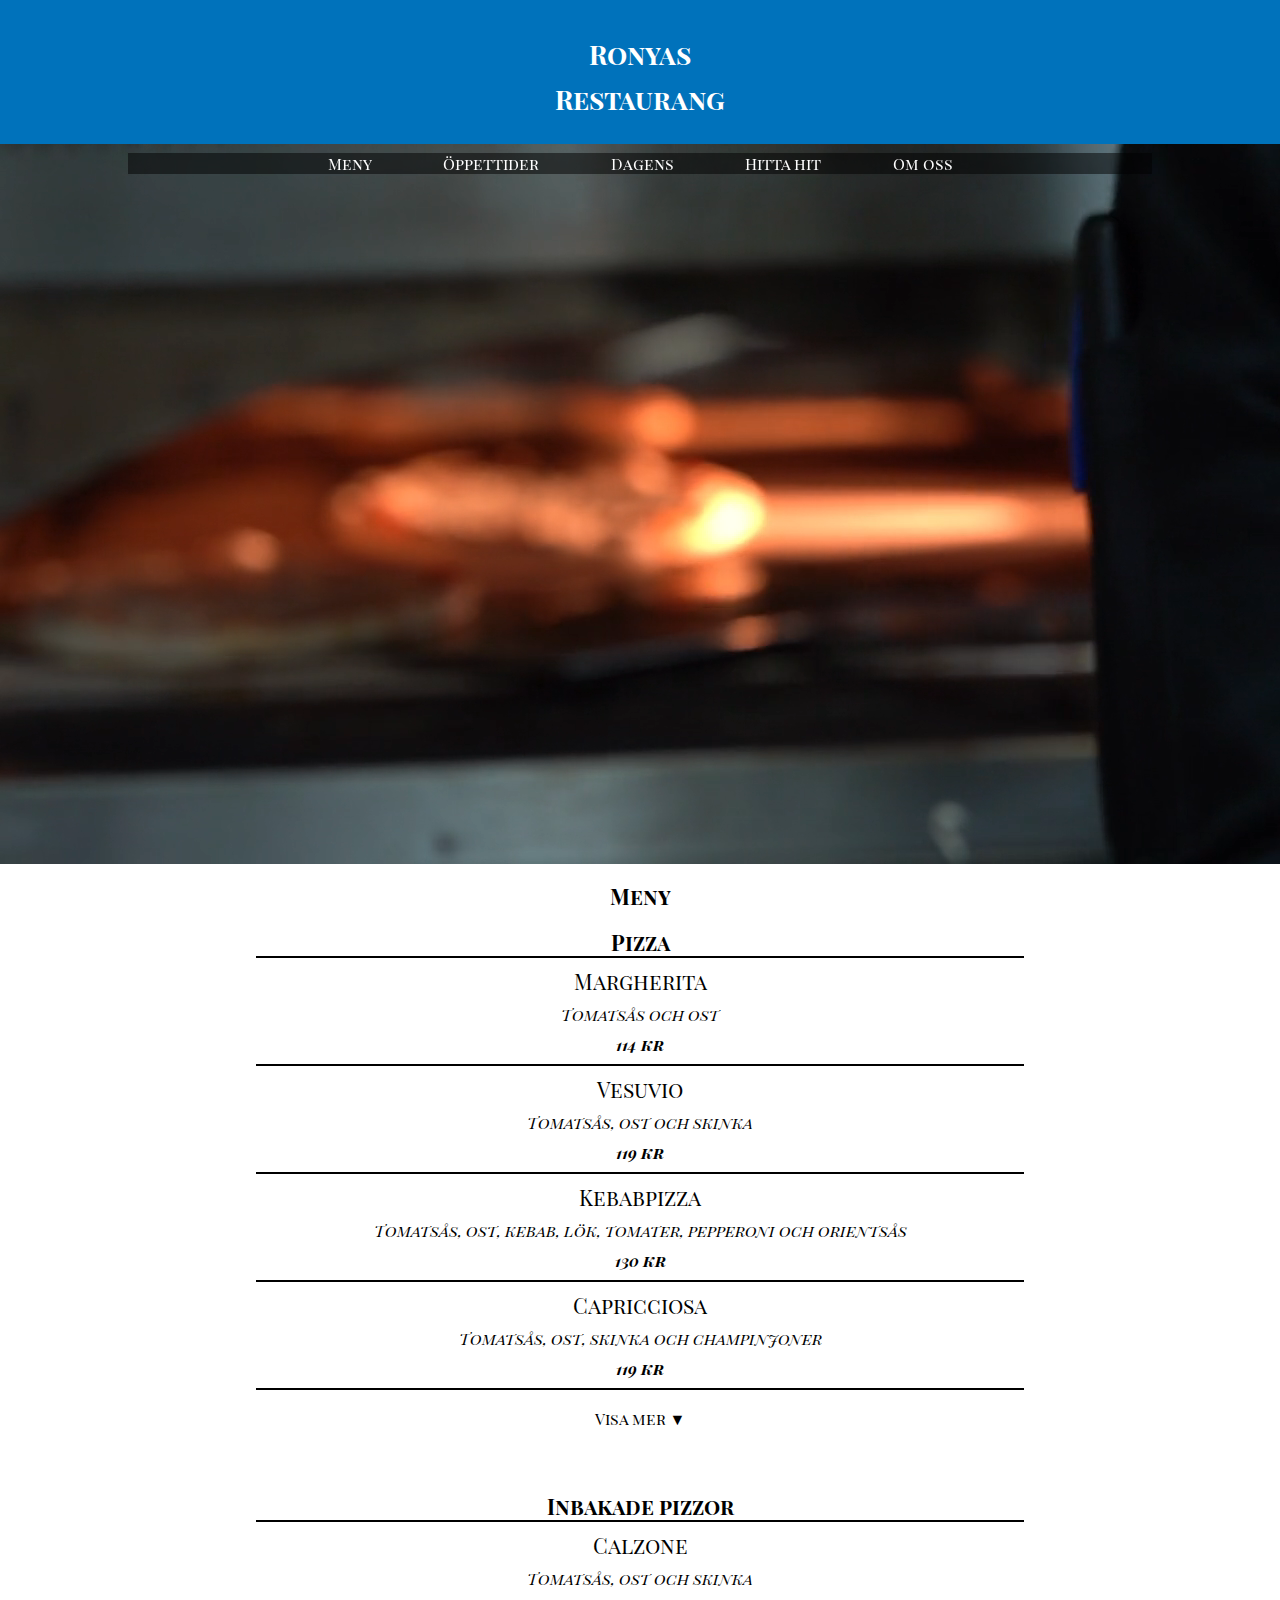
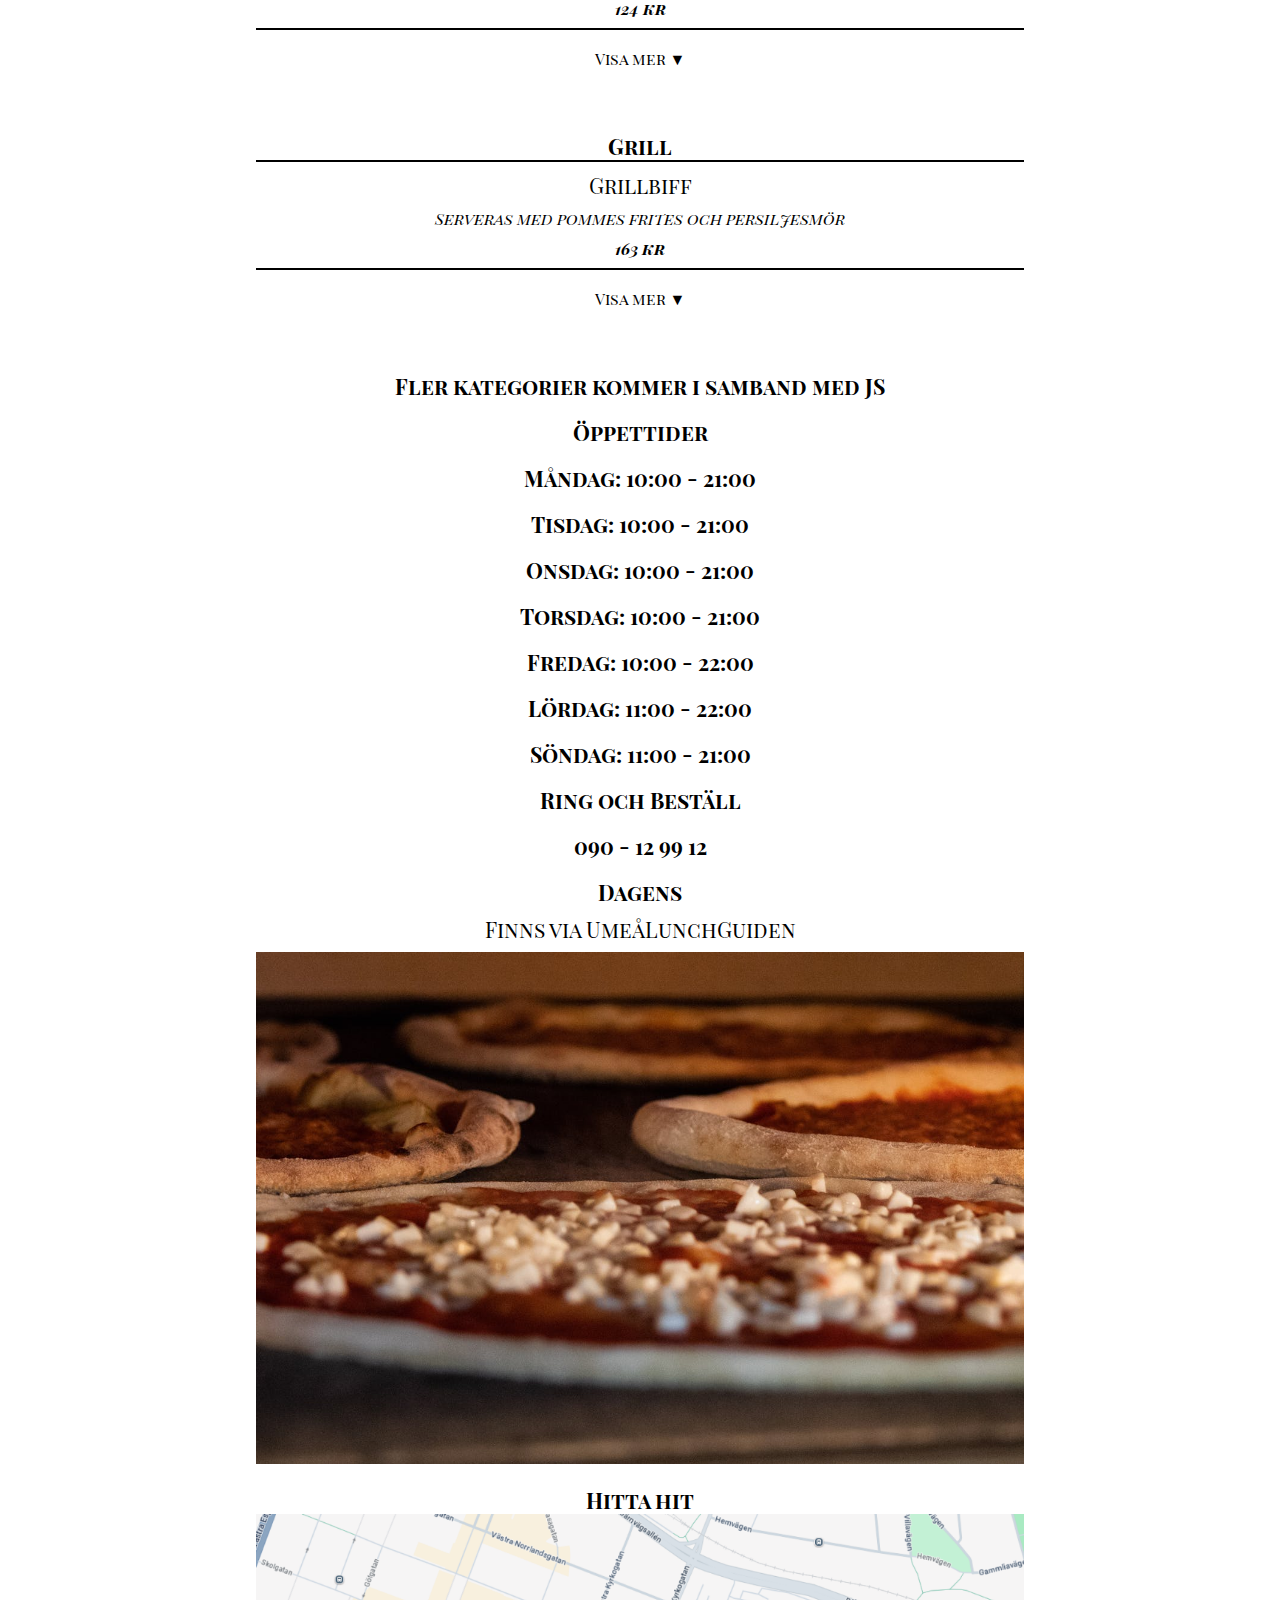
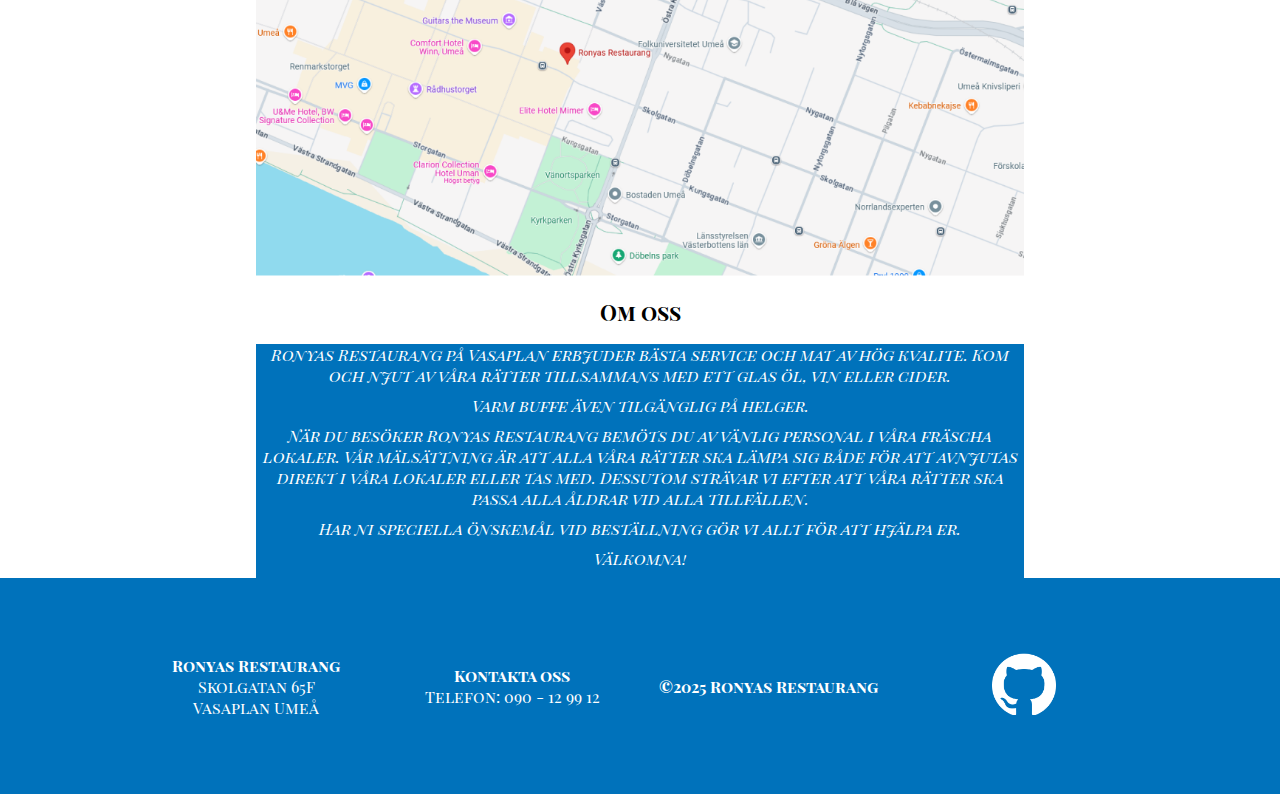
==== Basic/index.html @ a38af140 "fixed order of h-tags" ====
<!DOCTYPE html>
<html lang="sv">

<head>
	<meta charset="utf-8">
	<meta http-equiv="X-UA-Compatible" content="IE=edge">
	<title>Ronyas Restaurang</title>
	<meta name="viewport" content="width=device-width, initial-scale=1">
	<link rel="stylesheet" type="text/css" href="styles.css">
	<script src="main.js"></script>
	<link rel="preconnect" href="https://fonts.googleapis.com">
	<link rel="preconnect" href="https://fonts.gstatic.com" crossorigin>
	<link
		href="https://fonts.googleapis.com/css2?family=Playfair+Display+SC:ital,wght@0,400;0,700;0,900;1,400;1,700;1,900&display=swap"
		rel="stylesheet">
</head>

<body>
	<div class="banner-top">
		<a href="">
			<h1 class="titel">Ronyas</h1>
			<h1 class="titel">Restaurang</h1>
		</a>
	</div>
	
	<nav>
		<div id="nav-top">
			<h4>&#9776;</h4>
		</div>
		<div class="nav-top">
			<ul>
				<li><a href="#meny">Meny</a></li>
				<li><a href="#öppettider">Öppettider</a></li>
				<li><a href="#dagens">Dagens</a></li>
				<li><a href="#hitta-hit">Hitta hit</a></li>
				<li><a href="#om-oss">Om oss</a></li>
			</ul>
		</div>
	</nav>
	<video autoplay muted loop>
		<source src="Public/pizza-video.mp4" type="video/mp4">
		Your browser does not support the video tag.
	</video>

	<section id="meny">
		<h2>Meny</h2>
		<h2>Pizza</h2>
		<div class="item">
			<h3>Margherita</h3>
			<p>Tomatsås och ost</p>
			<p class="price">114 kr</p>
		</div>
		<div class="item">
			<h3>Vesuvio</h3>
			<p>Tomatsås, ost och skinka</p>
			<p class="price">119 kr</p>
		</div>
		<div class="item">
			<h3>Kebabpizza</h3>
			<p>Tomatsås, ost, kebab, lök, tomater, pepperoni och orientsås</p>
			<p class="price">130 kr</p>
		</div>
		<div class="item">
			<h3>Capricciosa</h3>
			<p>Tomatsås, ost, skinka och champinjoner</p>
			<p class="price">119 kr</p>
		</div>
		<div class="showmore">
			<p class="more">Visa mer &#x25BC;</p>
		</div>
		<h2>Inbakade pizzor</h2>
		<div class="item">
			<h3>Calzone</h3>
			<p>Tomatsås, ost och skinka</p>
			<p class="price">124 kr</p>
		</div>
		<div class="showmore">
			<p class="more">Visa mer &#x25BC;</p>
		</div>
		<h2>Grill</h2>
		<div class="item">
			<h3>Grillbiff</h3>
			<p>Serveras med pommes frites och persiljesmör</p>
			<p class="price">163 kr</p>
		</div>
		<div class="showmore">
			<p class="more">Visa mer &#x25BC;</p>
		</div>
		<h2>Fler kategorier kommer i samband med JS</h2>
	</section>
	<section id="öppettider">
		<h2>Öppettider</h2>
		<h2>Måndag: 10:00 - 21:00</h2>
		<h2>Tisdag: 10:00 - 21:00</h2>
		<h2>Onsdag: 10:00 - 21:00</h2>
		<h2>Torsdag: 10:00 - 21:00</h2>
		<h2>Fredag: 10:00 - 22:00</h2>
		<h2>Lördag: 11:00 - 22:00</h2>
		<h2>Söndag: 11:00 - 21:00</h2>

		<h2>Ring och Beställ</h2>
		<h2>090 - 12 99 12</h2>
	</section>
	<section id="dagens">
		<h2>Dagens</h2>
		<h3>Finns via UmeåLunchGuiden</h3>
		<img src="Public/pizza-photo.jpg" alt="">
	</section>
	<section id="hitta-hit">
		<h2>Hitta hit</h2>
		<img src="Public/google-maps.png" alt="">
	</section>
	<section id="om-oss">
		<h2>Om oss</h2>
		<div class="blue">
			<p>
				Ronyas Restaurang på Vasaplan erbjuder bästa service och mat av hög kvalite. Kom och njut av våra rätter
				tillsammans med ett glas öl, vin eller cider.
			</p>
			<p>
				Varm buffe även tilgänglig på helger.
			</p>
			<p>
				När du besöker Ronyas Restaurang bemöts du av vänlig personal i våra fräscha lokaler. Vår mälsättning är
				att alla våra rätter ska lämpa sig både för att avnjutas direkt i våra lokaler eller tas med. Dessutom
				strävar vi efter att våra rätter ska passa alla åldrar vid alla tillfällen.
			</p>
			<p>
				Har ni speciella önskemål vid beställning gör vi allt för att hjälpa er.
			</p>
			<p>
				Välkomna!
			</p>
		</div>
	</section>
	<div class="banner-bot">
		<div class="footer-section">
			<h2 class="footer">
				Ronyas Restaurang
			</h2>
			<h3 class="footer">
				Skolgatan 65F
			</h3>
			<h3 class="footer">
				Vasaplan Umeå
			</h3>
		</div>
		<div class="footer-section">
			<h2 class="footer">
				Kontakta oss
			</h2>
			<h3 class="footer">
				Telefon: 090 - 12 99 12
			</h3>
		</div>
		<div class="footer-section">
			<h4 class="footer">
				©2025 Ronyas Restaurang
			</h4>
		</div>
		<div class="footer-section">
			<a href="https://github.com/samosk/webtek/tree/main/Basic" target="_blank"><img src="Public/github-mark-white.png" alt="" class="github-logo"></a>
		</div>
	</div>
</body>

</html>
---- Basic/styles.css ----
* {
	box-sizing: border-box;
}


html {
	scrollbar-color: rgb(175, 175, 175) lightgray;
}

body {
	display: flex;
	flex-direction: column;
	margin: 0;
	padding: 0;
	text-align: center;
	font-family: "Playfair Display SC", serif;
	background-color: #0072BB;
}

section {
	display: block;
	background-color: white;
	padding-right: 20vw;
}

h1 {
	color: black;
	margin: 0;
	padding: 0;
	padding-top: 5vh;
	font-size: 20pt;
	margin-left: 20vw;
}

.titel {
	color: white;
	margin-left: 0;
}

h2 {
	color: black;
	margin: 0;
	padding: 0;
	padding-top: 2vh;
	font-size: 16pt;
	margin-left: 20vw;
}

.meny h2 {
	padding-top: 5vh;
}

h3 {
	color: black;
	font-weight: 100;
	margin: 0;
	padding: 0;
	padding-top: 1vh;
	padding-bottom: 1vh;
	font-size: 16pt;
	margin-left: 20vw;
}

.item h3 {
	margin-left: 0;
}

p {
	color: black;
	font-weight: 100;
	margin: 0;
	padding: 0;
	font-size: 12pt;
	font-style: italic;
	padding-bottom: 1vh;
}

nav {
	position: sticky;
	top: 0;
	background-color: transparent;
}


.price {
	font-weight: bold;
}

.more {
	padding-top: 2vh;
	padding-bottom: 2vh;
	font-style: normal;
}

button {
	height: 6vh;
	width: fit-content;
}

a {
	text-decoration: none;
	color: white;
}

ul {
	padding: 0;
	margin: 0;
	width: 80vw;
	display: flex;
	justify-content: space-evenly;
	position: absolute;
	top: 1vh;
	left: 50%;
	transform: translateX(-50%);
	z-index: 1000;
	color: white;
	background-color: rgba(0, 0, 0, 0.5);
	padding-right: 10vw;
	padding-left: 10vw;
}

li {
	list-style-type: none;
}

li:hover {
	text-decoration: underline;
}

img {
	margin: 0;
	padding: 0;
	width: 60vw;
	margin-left: 20vw;
}

.banner-top {
	background-color: #0072BB;
	height: 16vh;
	display: flex;
	justify-content: center;
	align-items: center;
}

.banner-top h1 {
	padding-top: 1vh;
}

.banner-bot {
	background-color: #0072BB;
	height: 24vh;
	display: flex;
	justify-content: center;
	align-items: center;
	margin: 0;
	padding: 0;
}

.banner-bot {
	margin: 0;
	padding: 0;
}

.footer-section {
	margin: 0;
	padding: 0;
	width: 20vw;
}

.footer {
	margin: 0;
	padding: 0;
	color: white;
	font-size: 12pt;
}

.item {
	margin-left: 20vw;
	/* margin-right: 15vw; */
	border-top: 2px solid black;
}

.showmore {
	margin-left: 20vw;
	margin-bottom: 3vh;
	/* margin-right: 15vw; */
	border-top: 2px solid black;
	cursor: pointer;
}

/* Video Section */
.video {
	position: relative;
	width: 100%;
	height: auto;
}

.video video {
	width: 100%;
	height: auto;
	display: block;
}

.blue {
	background-color: #0072BB;
	margin-left: 20vw;
	margin-top: 2vh;
}

.blue p {
	color: white;
}

.github-logo {
	margin: 0;
	padding: 0;
	width: 5vw;
}

table,td,th {
	background-color: white;
	border: 2px solid black;
}

.form {
	width: 100vw;
	background-color: white;
}

#nav-top {
	display: none;
}

h4 {
	margin: 0;
	padding: 0;
	font-size: 16pt;
	user-select: none;
	cursor: pointer;
}

@media only screen and (max-width: 700px) {
	.nav-top {
		display: none;
	}
	#nav-top {
		display: flex;
		/* color: white; */
		justify-content: flex-end;
		padding-top: 1vh;
		padding-right: 3vw;
	}
	.banner-bot {
		flex-direction: column;
		height: fit-content;
	}
	.footer-section {
		margin-top: 5vh;
	}
}

@media print {
	body {
		display: block;
		color: black;
		text-decoration: none;
	}
	.showmore,#hitta-hit,#nav-top,.nav-top,img,video,source {
		display: none;
	}
}
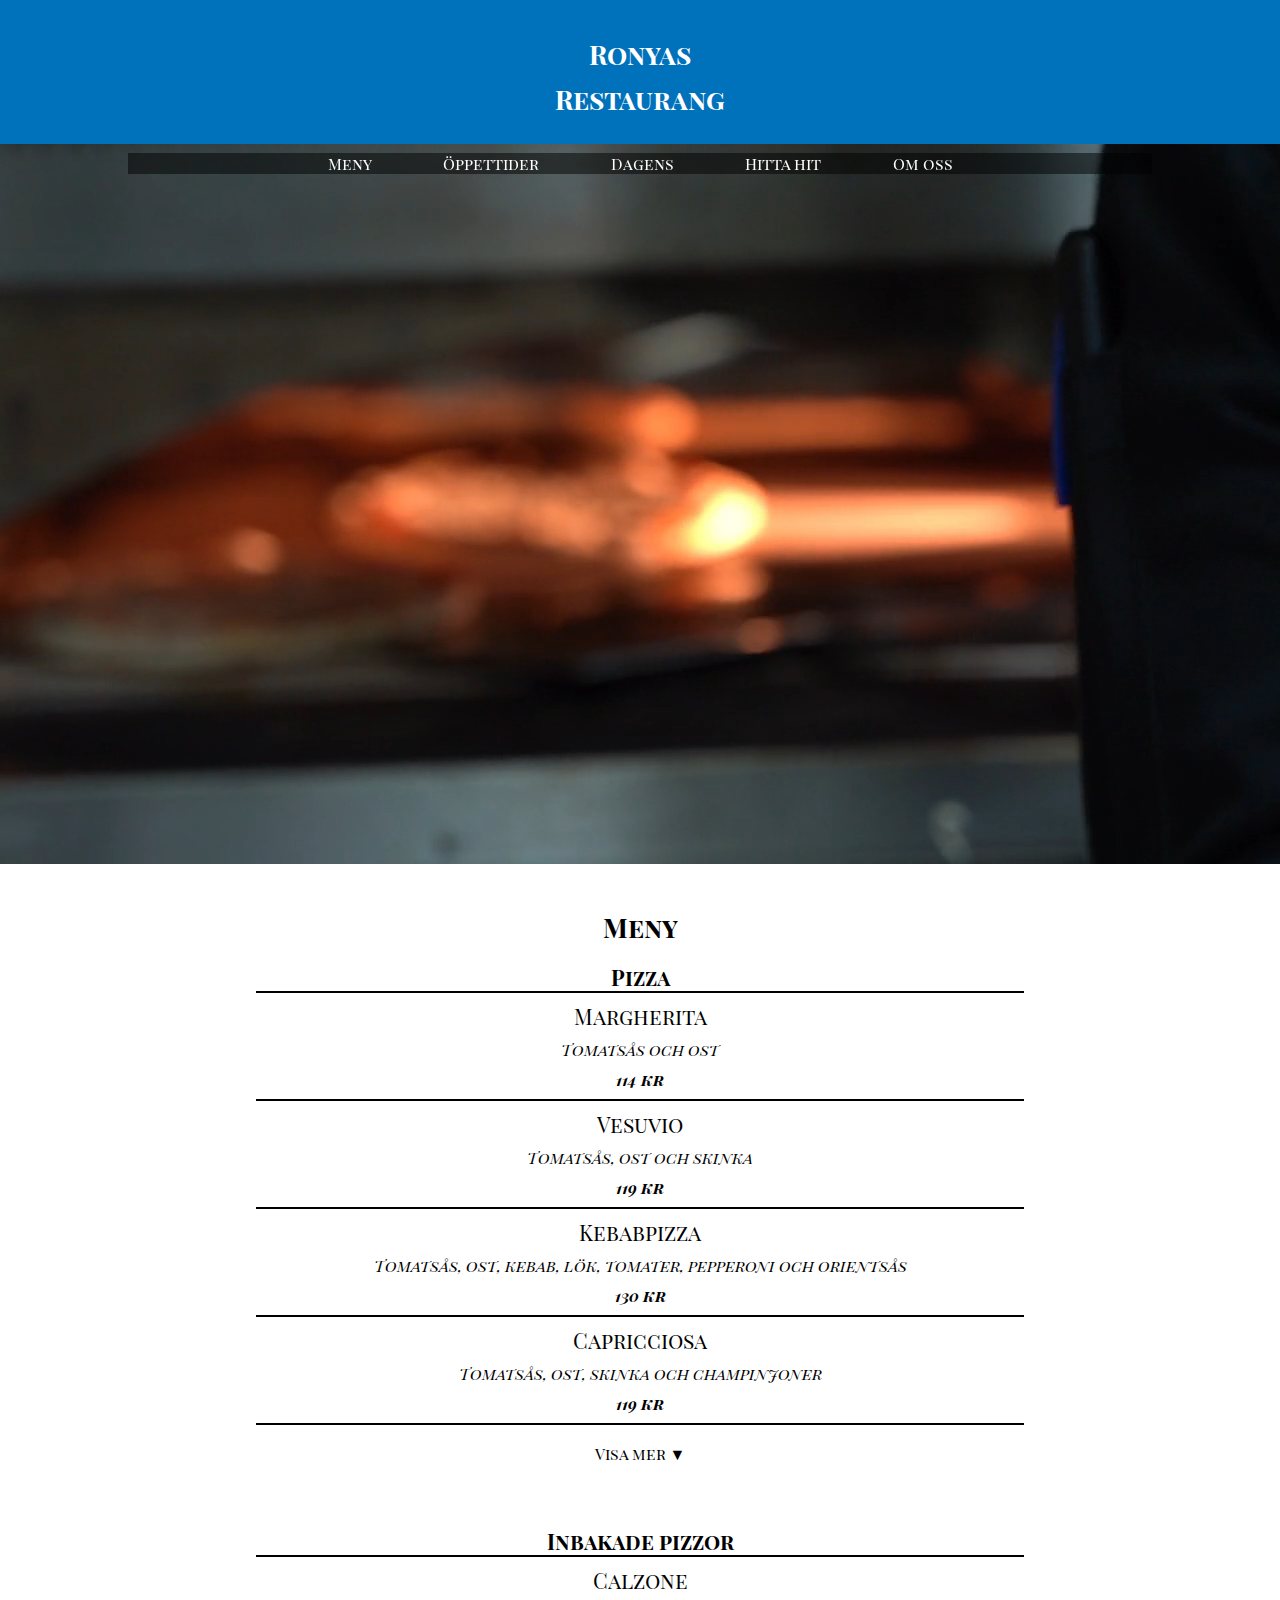
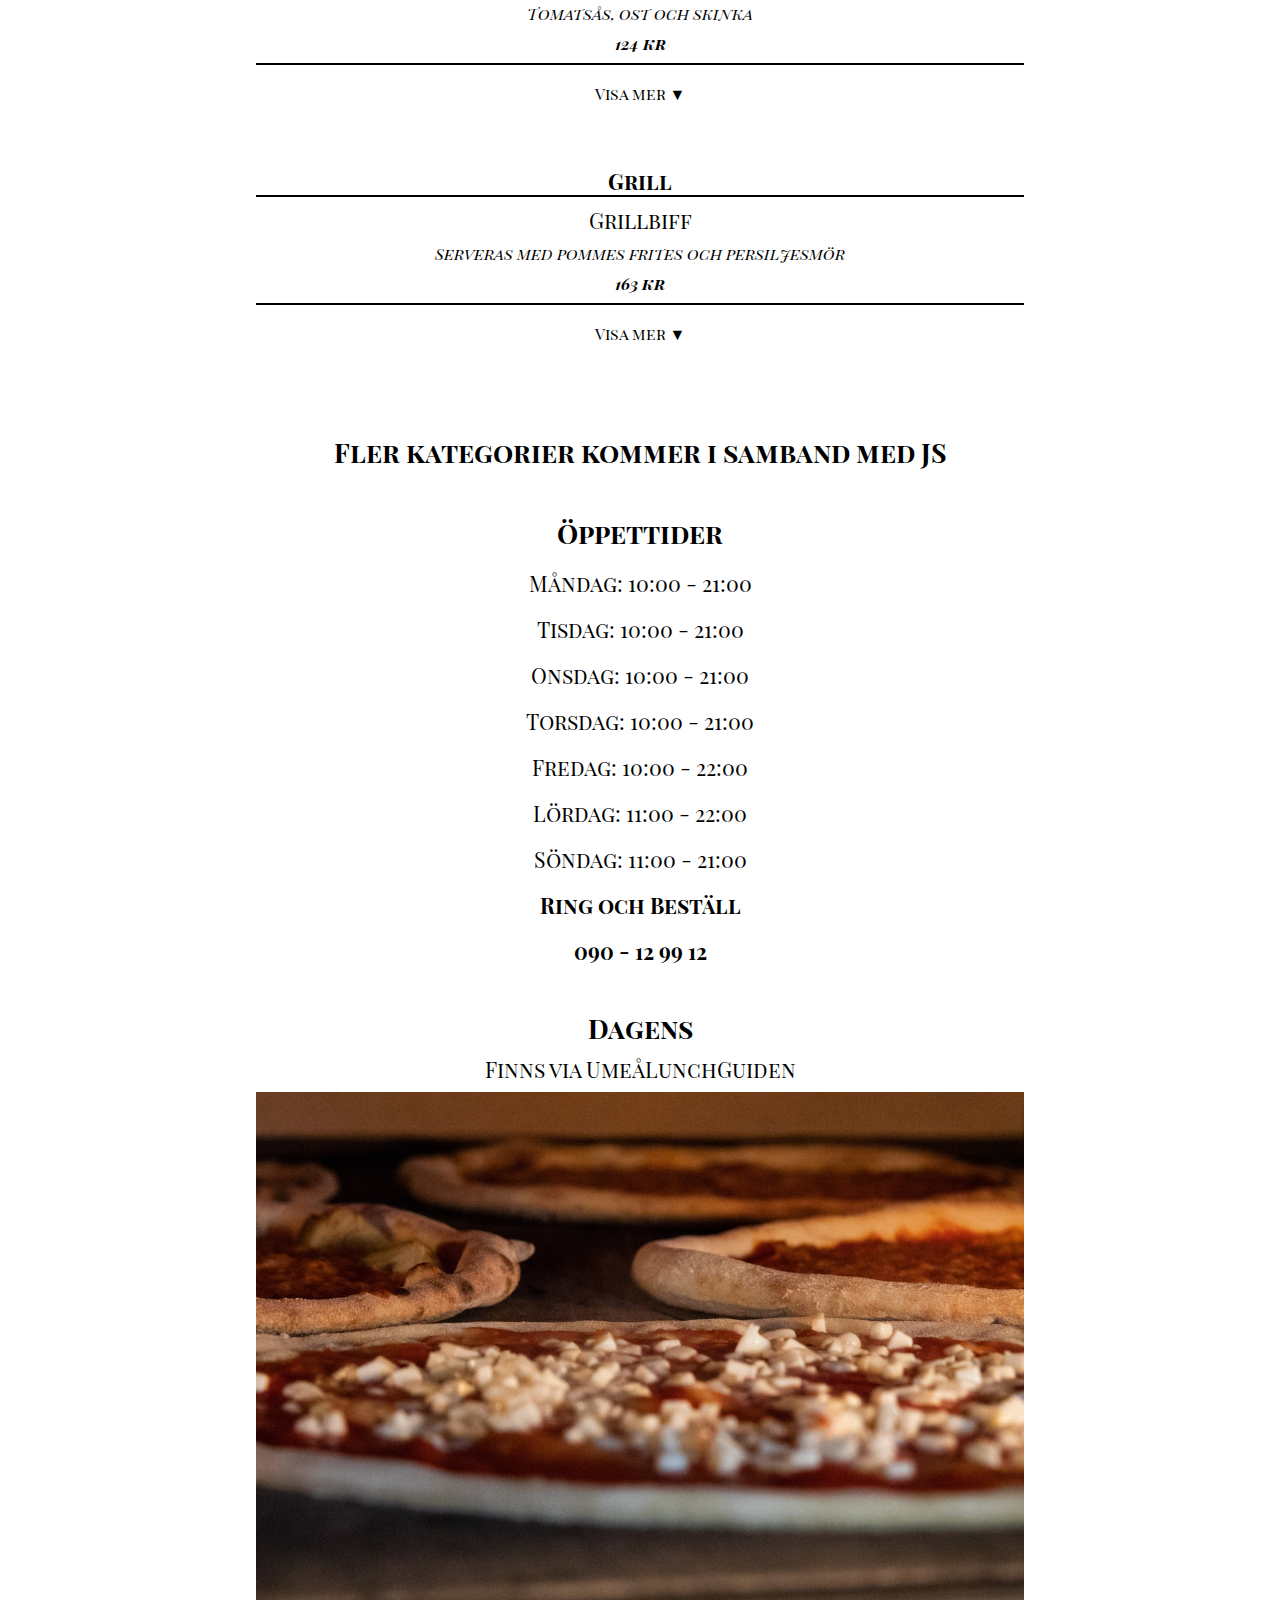
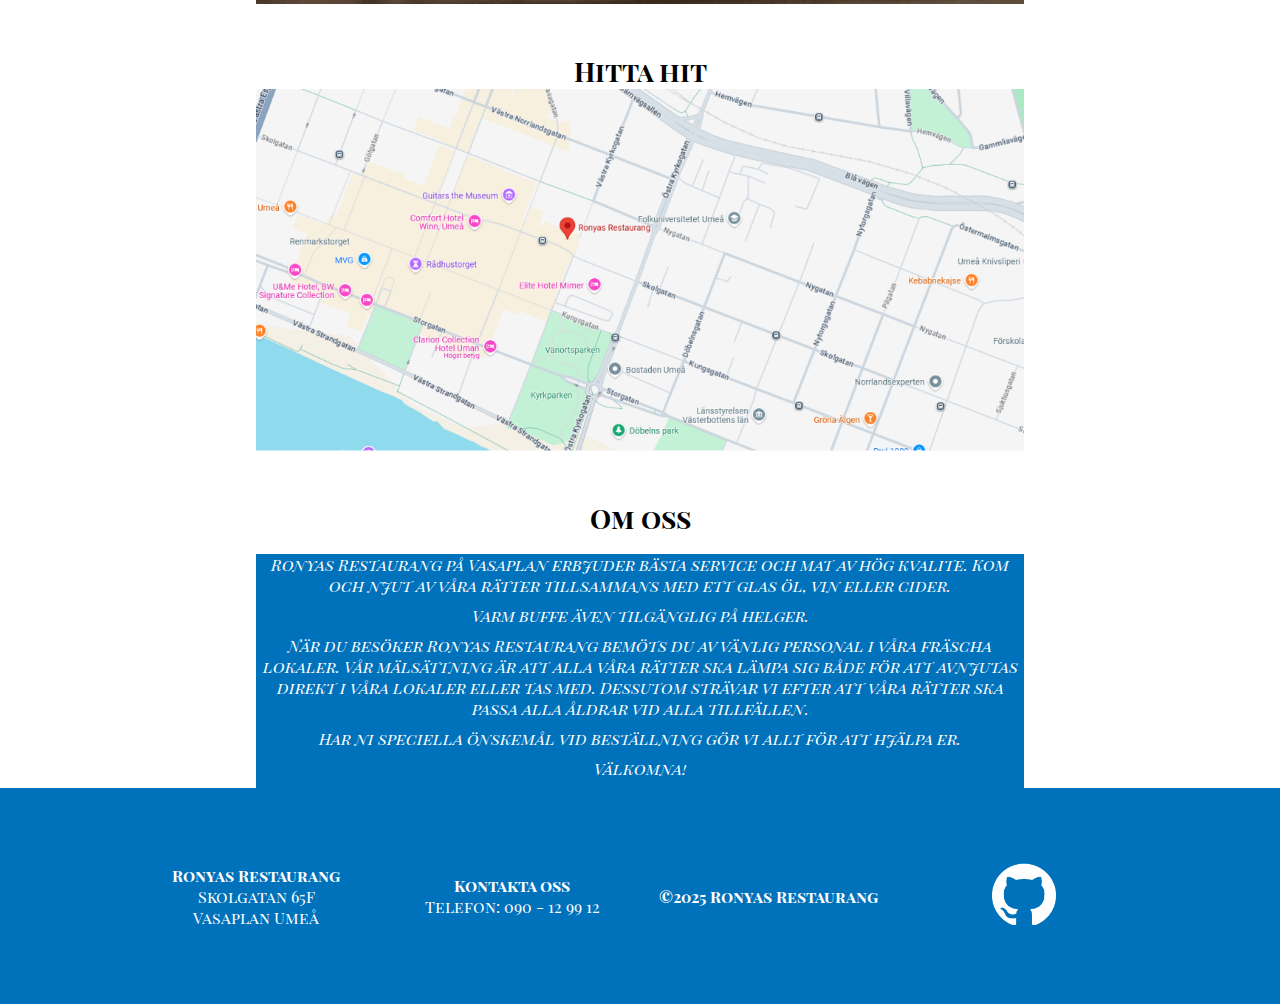
==== commit 87eb89fd: "fixed styling to match old design" ====
--- a/Basic/index.html
+++ b/Basic/index.html
@@ -43,7 +43,7 @@
 	</video>
 
 	<section id="meny">
-		<h2>Meny</h2>
+		<h2 class="meny">Meny</h2>
 		<h2>Pizza</h2>
 		<div class="item">
 			<h3>Margherita</h3>
@@ -86,32 +86,32 @@
 		<div class="showmore">
 			<p class="more">Visa mer &#x25BC;</p>
 		</div>
-		<h2>Fler kategorier kommer i samband med JS</h2>
+		<h2 class="meny">Fler kategorier kommer i samband med JS</h2>
 	</section>
 	<section id="öppettider">
-		<h2>Öppettider</h2>
-		<h2>Måndag: 10:00 - 21:00</h2>
-		<h2>Tisdag: 10:00 - 21:00</h2>
-		<h2>Onsdag: 10:00 - 21:00</h2>
-		<h2>Torsdag: 10:00 - 21:00</h2>
-		<h2>Fredag: 10:00 - 22:00</h2>
-		<h2>Lördag: 11:00 - 22:00</h2>
-		<h2>Söndag: 11:00 - 21:00</h2>
+		<h2 class="meny">Öppettider</h2>
+		<h2 class="days">Måndag: 10:00 - 21:00</h2>
+		<h2 class="days">Tisdag: 10:00 - 21:00</h2>
+		<h2 class="days">Onsdag: 10:00 - 21:00</h2>
+		<h2 class="days">Torsdag: 10:00 - 21:00</h2>
+		<h2 class="days">Fredag: 10:00 - 22:00</h2>
+		<h2 class="days">Lördag: 11:00 - 22:00</h2>
+		<h2 class="days">Söndag: 11:00 - 21:00</h2>
 
 		<h2>Ring och Beställ</h2>
 		<h2>090 - 12 99 12</h2>
 	</section>
 	<section id="dagens">
-		<h2>Dagens</h2>
+		<h2 class="meny">Dagens</h2>
 		<h3>Finns via UmeåLunchGuiden</h3>
 		<img src="Public/pizza-photo.jpg" alt="">
 	</section>
 	<section id="hitta-hit">
-		<h2>Hitta hit</h2>
+		<h2 class="meny">Hitta hit</h2>
 		<img src="Public/google-maps.png" alt="">
 	</section>
 	<section id="om-oss">
-		<h2>Om oss</h2>
+		<h2 class="meny">Om oss</h2>
 		<div class="blue">
 			<p>
 				Ronyas Restaurang på Vasaplan erbjuder bästa service och mat av hög kvalite. Kom och njut av våra rätter
--- a/Basic/styles.css
+++ b/Basic/styles.css
@@ -46,8 +46,13 @@
 	margin-left: 20vw;
 }
 
-.meny h2 {
+.meny{
+	font-size: 20pt;
 	padding-top: 5vh;
+}
+
+.days {
+	font-weight: 100;
 }
 
 h3 {
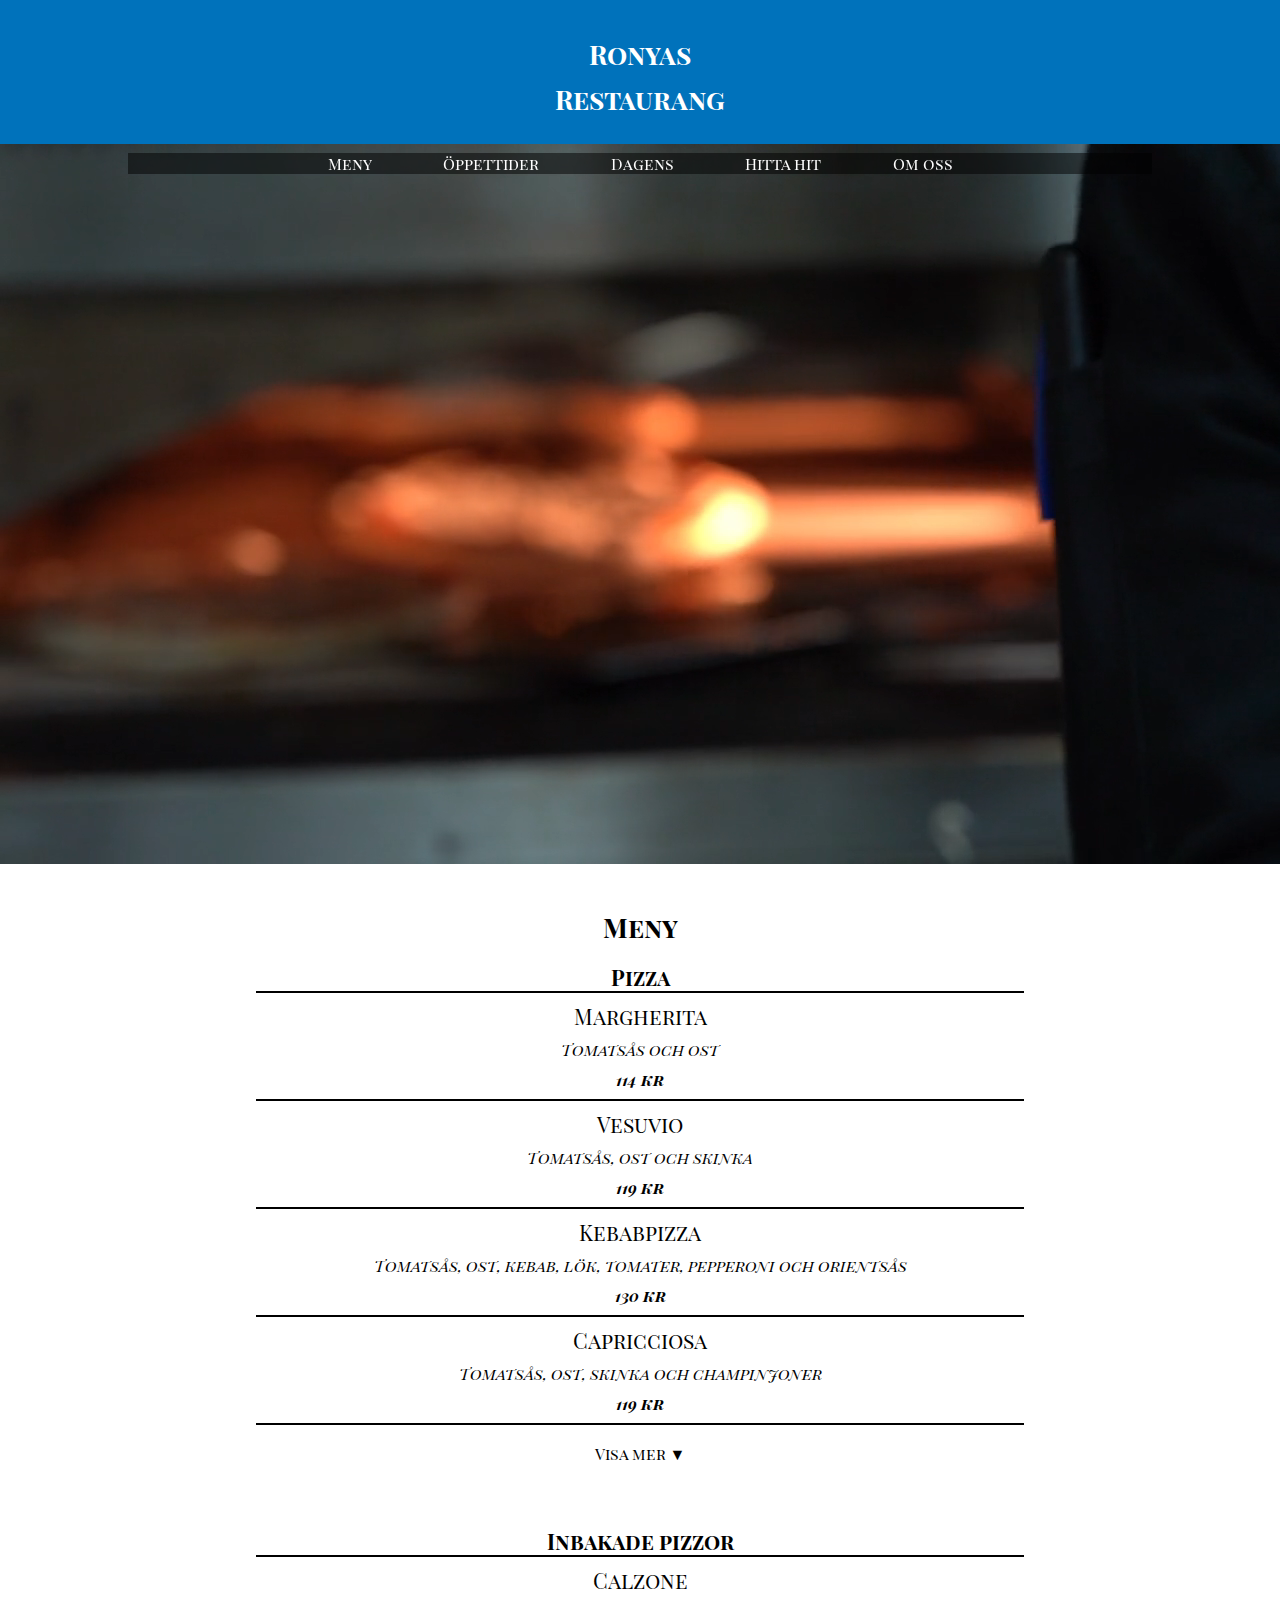
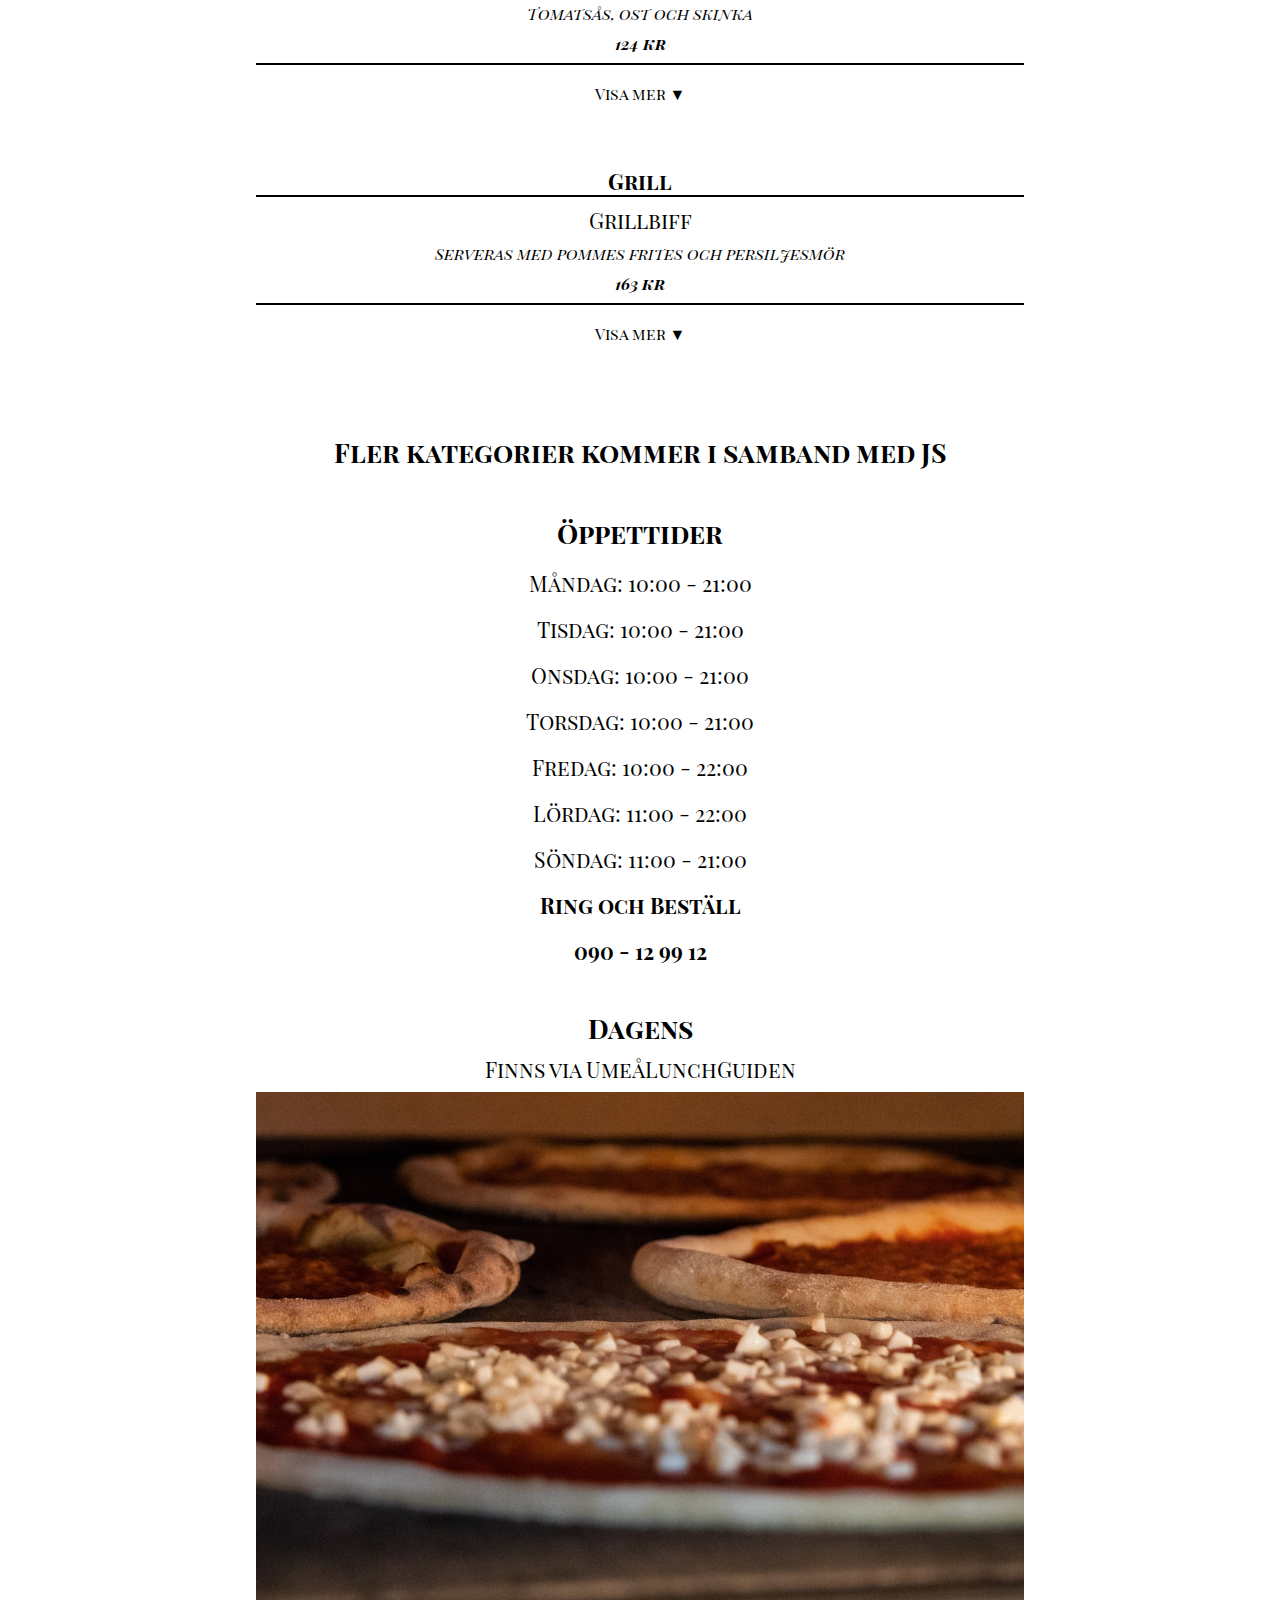
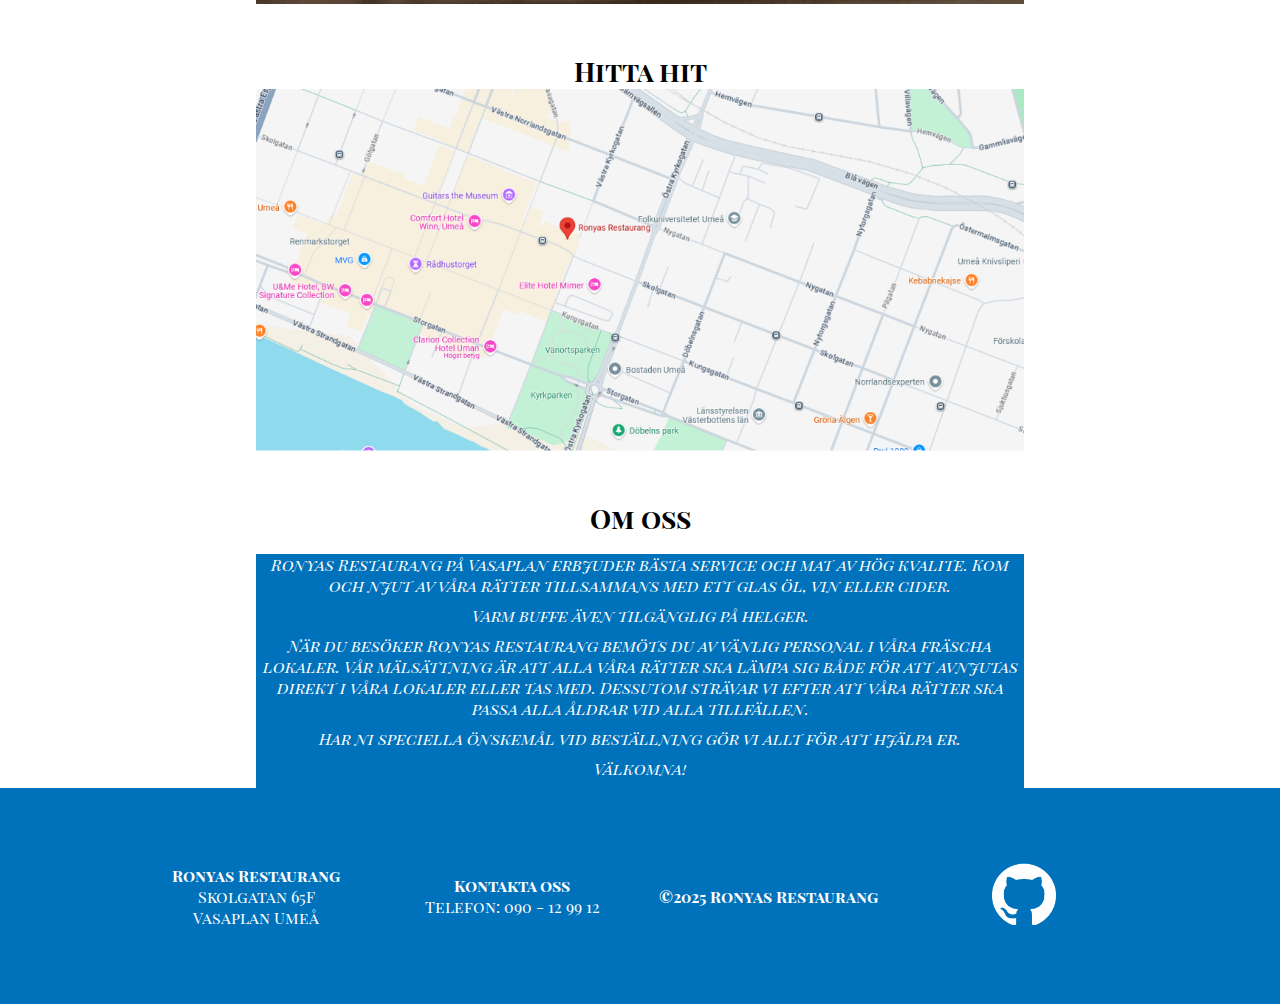
==== commit c5c1de61: "fixed styling of hamburger menu" ====
--- a/Basic/index.html
+++ b/Basic/index.html
@@ -25,7 +25,7 @@
 	
 	<nav>
 		<div id="nav-top">
-			<h4>&#9776;</h4>
+			<h2 class="hamburger">&#9776;</h2>
 		</div>
 		<div class="nav-top">
 			<ul>
--- a/Basic/styles.css
+++ b/Basic/styles.css
@@ -236,7 +236,7 @@
 	display: none;
 }
 
-h4 {
+.hamburger {
 	margin: 0;
 	padding: 0;
 	font-size: 16pt;
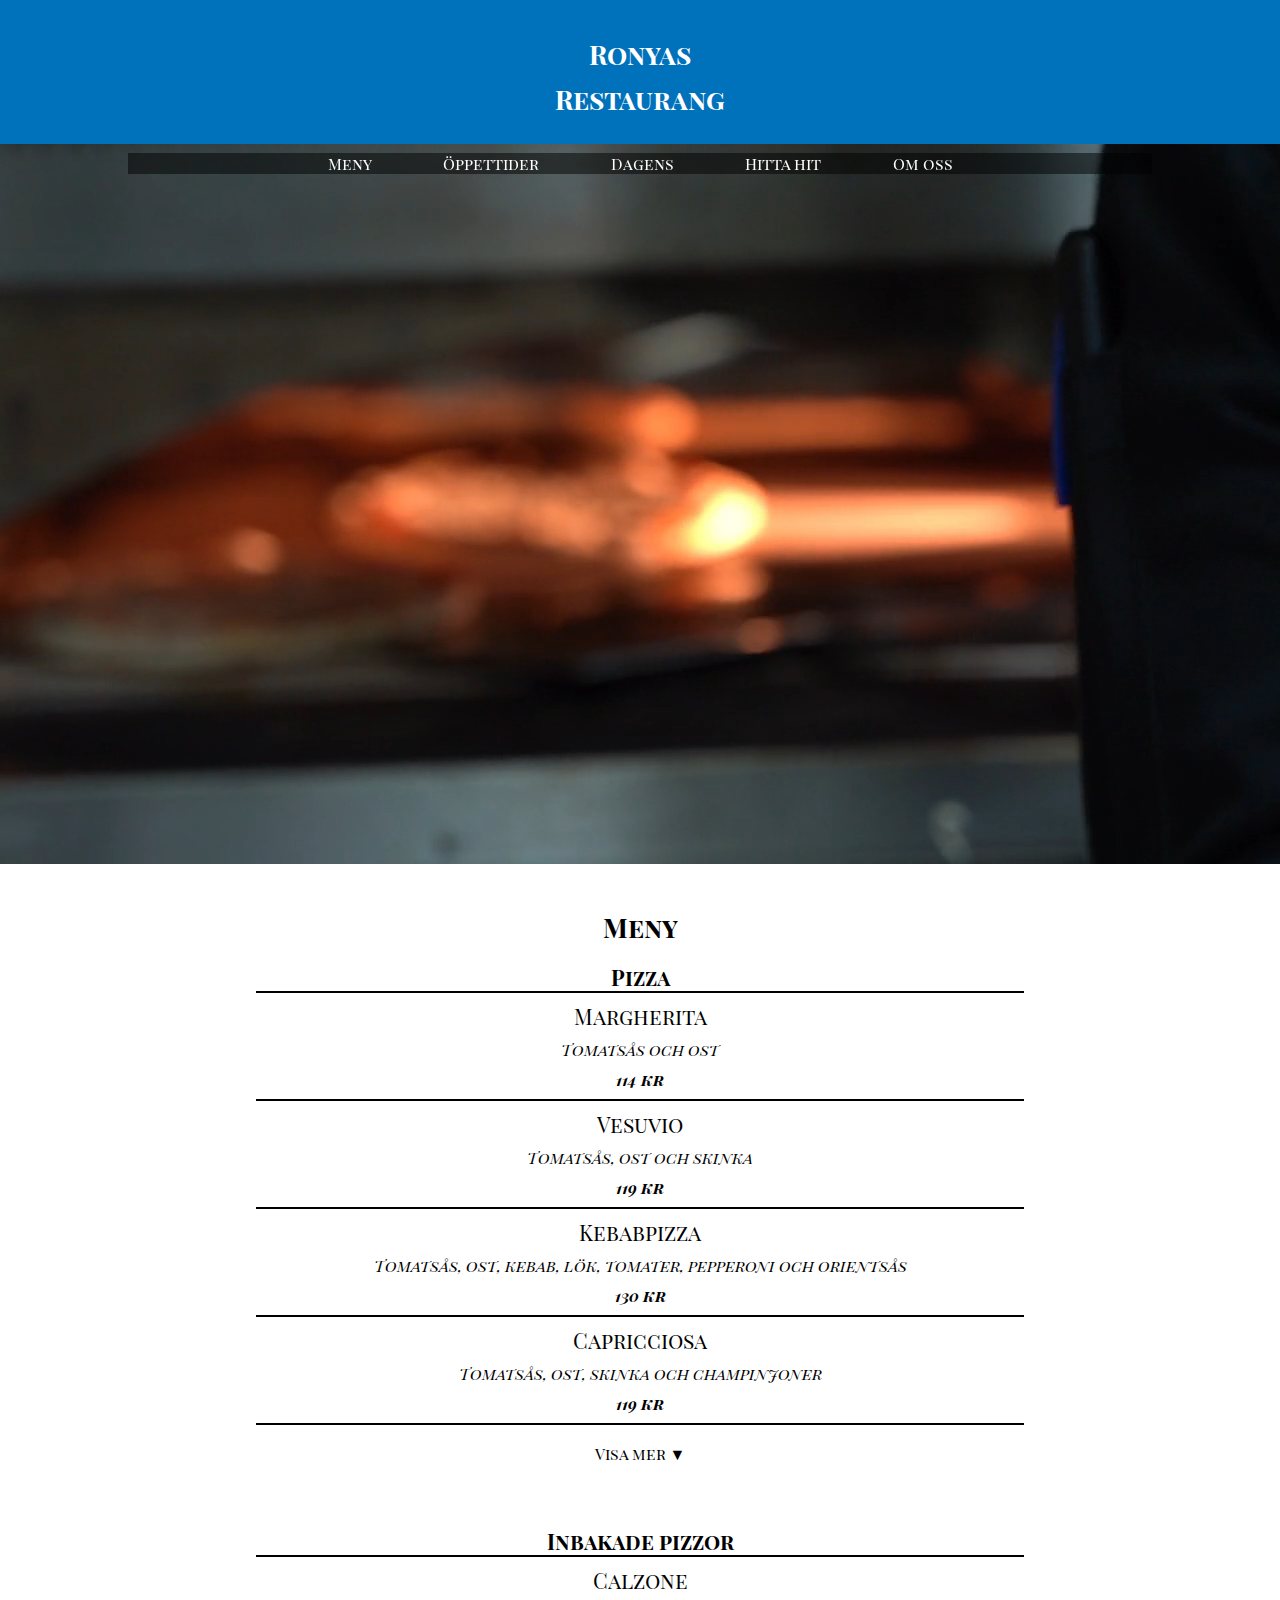
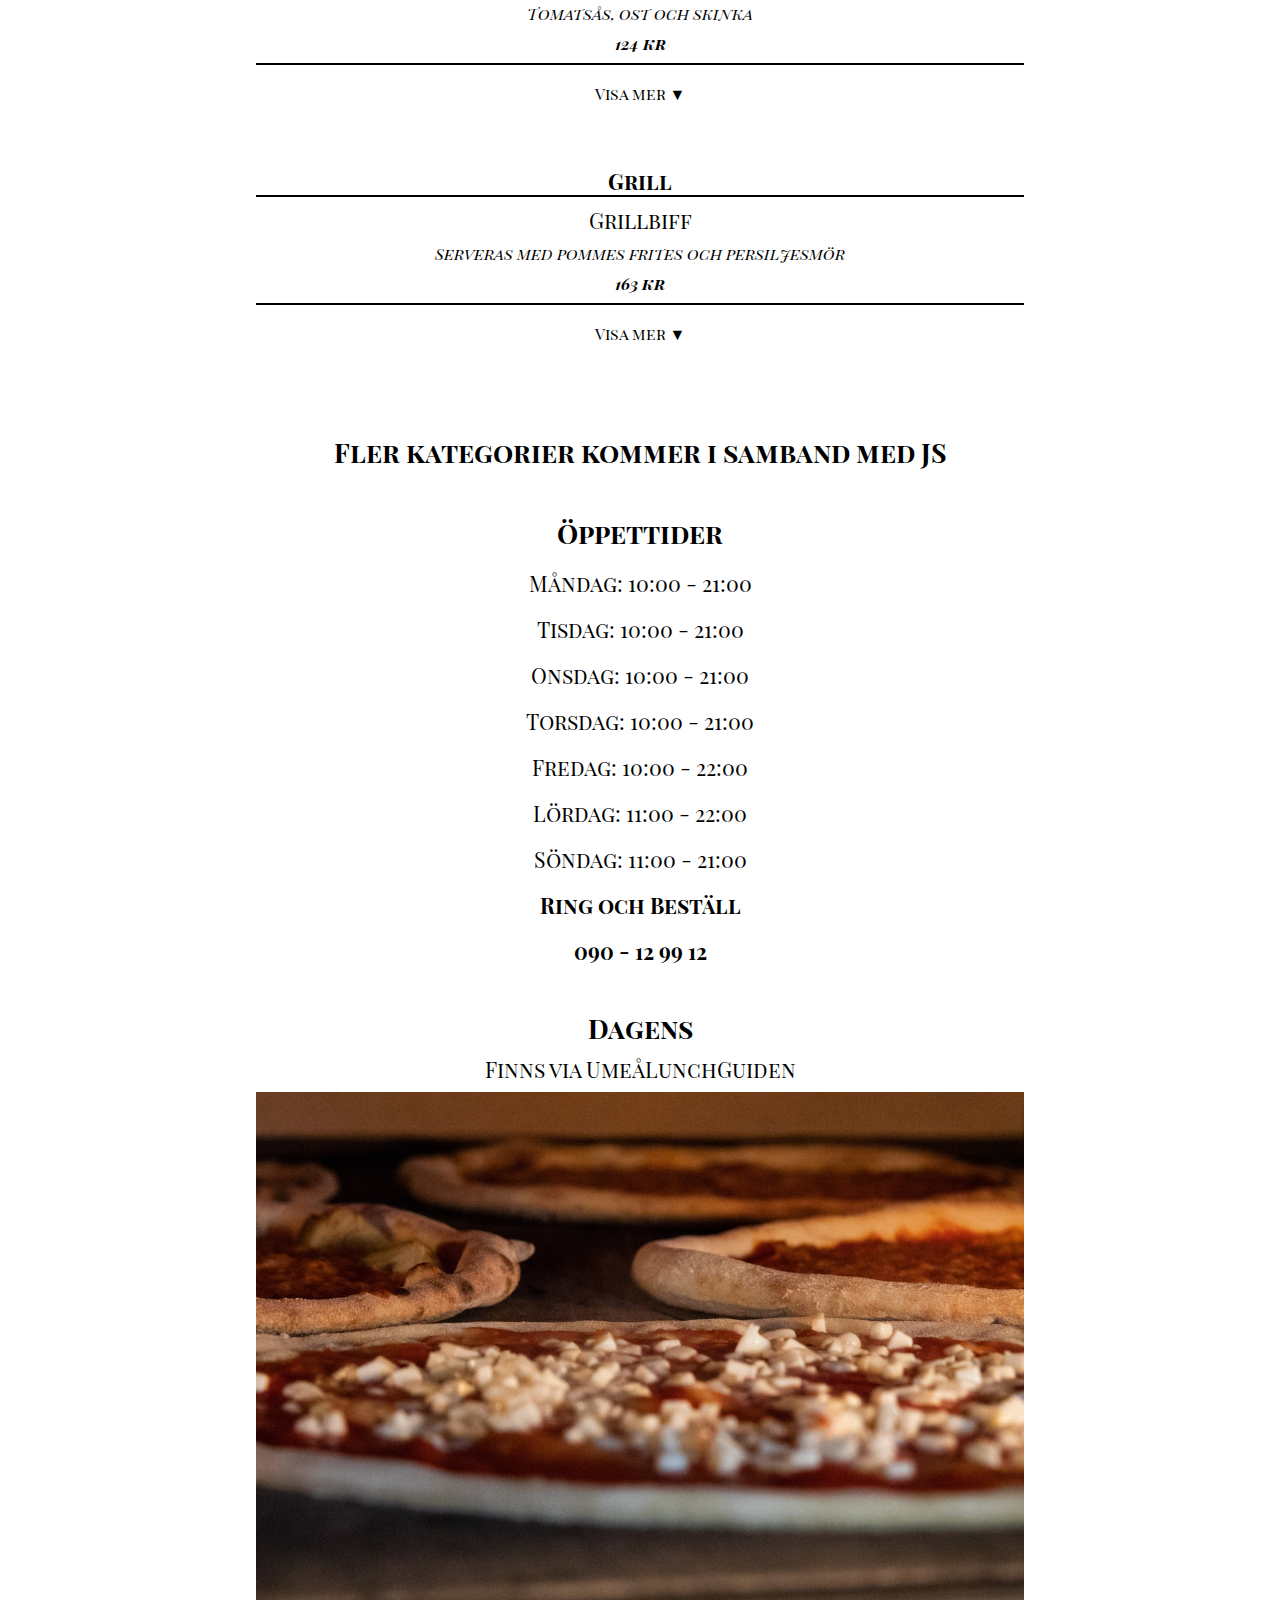
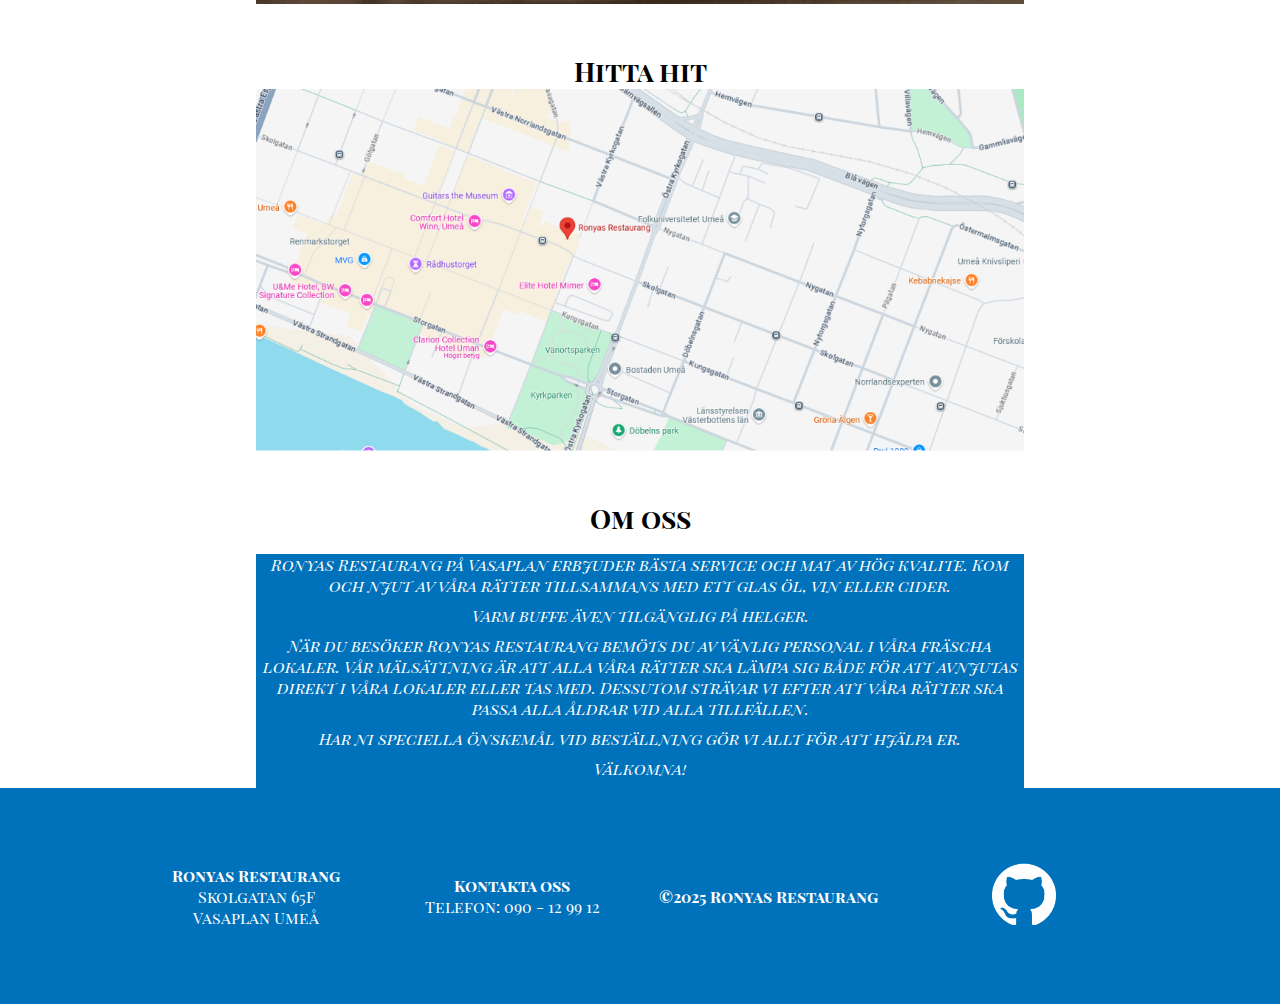
==== commit 3d2f1ed3: "fixed alt attributes on pictures" ====
--- a/Basic/index.html
+++ b/Basic/index.html
@@ -104,11 +104,11 @@
 	<section id="dagens">
 		<h2 class="meny">Dagens</h2>
 		<h3>Finns via UmeåLunchGuiden</h3>
-		<img src="Public/pizza-photo.jpg" alt="">
+		<img src="Public/pizza-photo.jpg">
 	</section>
 	<section id="hitta-hit">
 		<h2 class="meny">Hitta hit</h2>
-		<img src="Public/google-maps.png" alt="">
+		<img src="Public/google-maps.png">
 	</section>
 	<section id="om-oss">
 		<h2 class="meny">Om oss</h2>
@@ -159,7 +159,7 @@
 			</h4>
 		</div>
 		<div class="footer-section">
-			<a href="https://github.com/samosk/webtek/tree/main/Basic" target="_blank"><img src="Public/github-mark-white.png" alt="" class="github-logo"></a>
+			<a href="https://github.com/samosk/webtek/tree/main/Basic" target="_blank"><img src="Public/github-mark-white.png" alt="GitHub Logo" class="github-logo"></a>
 		</div>
 	</div>
 </body>
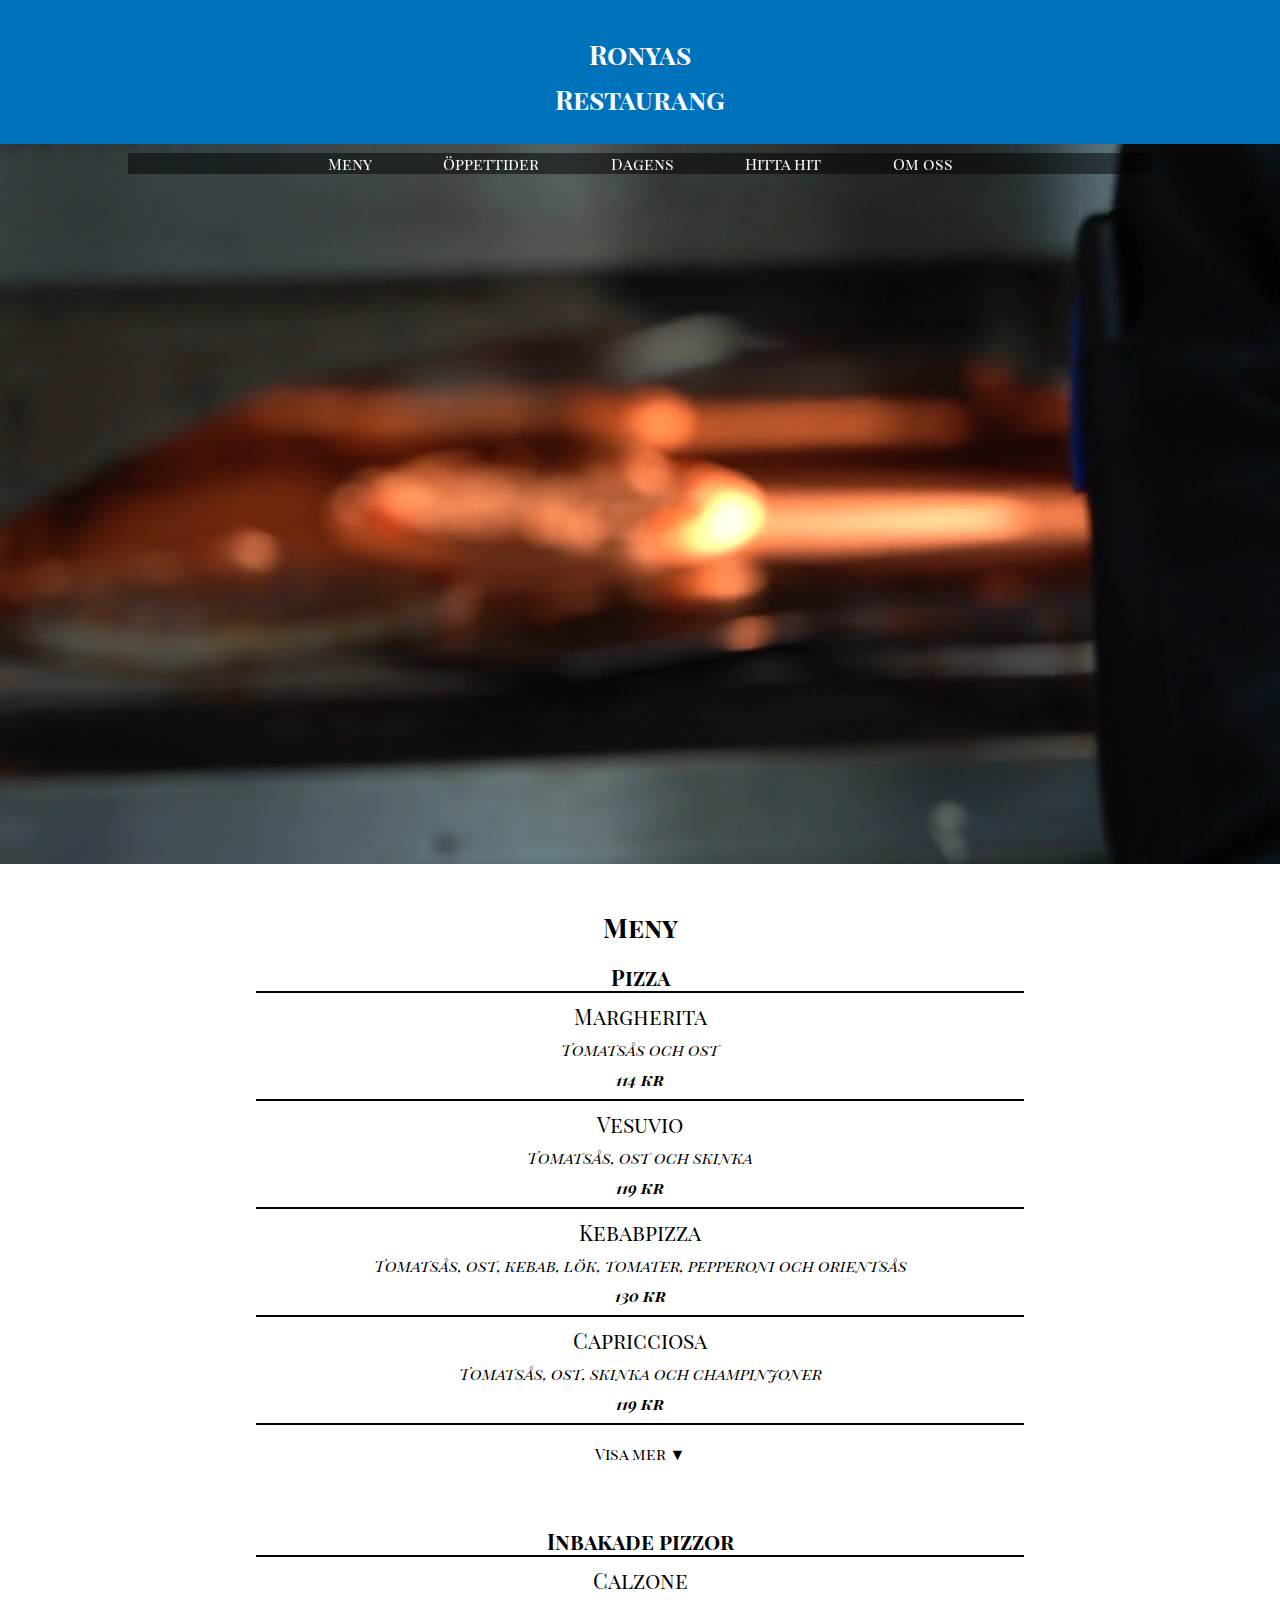
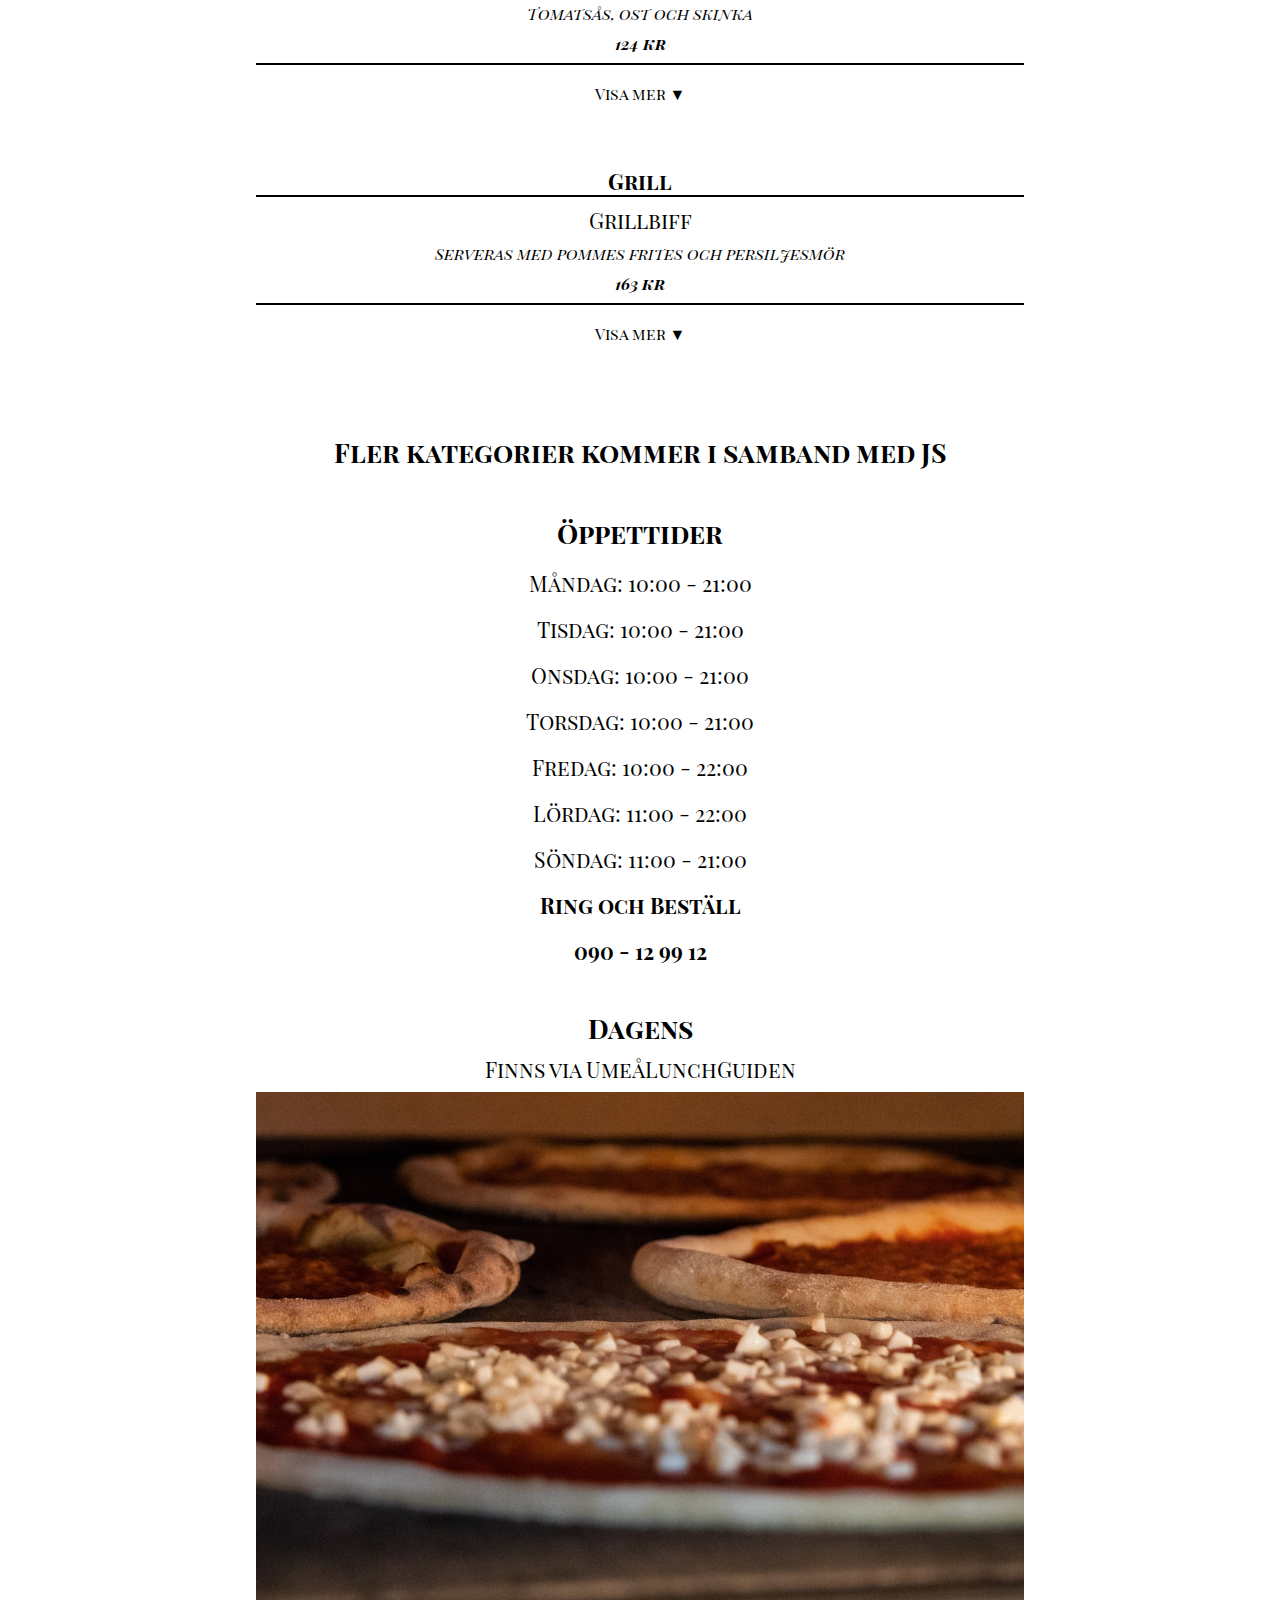
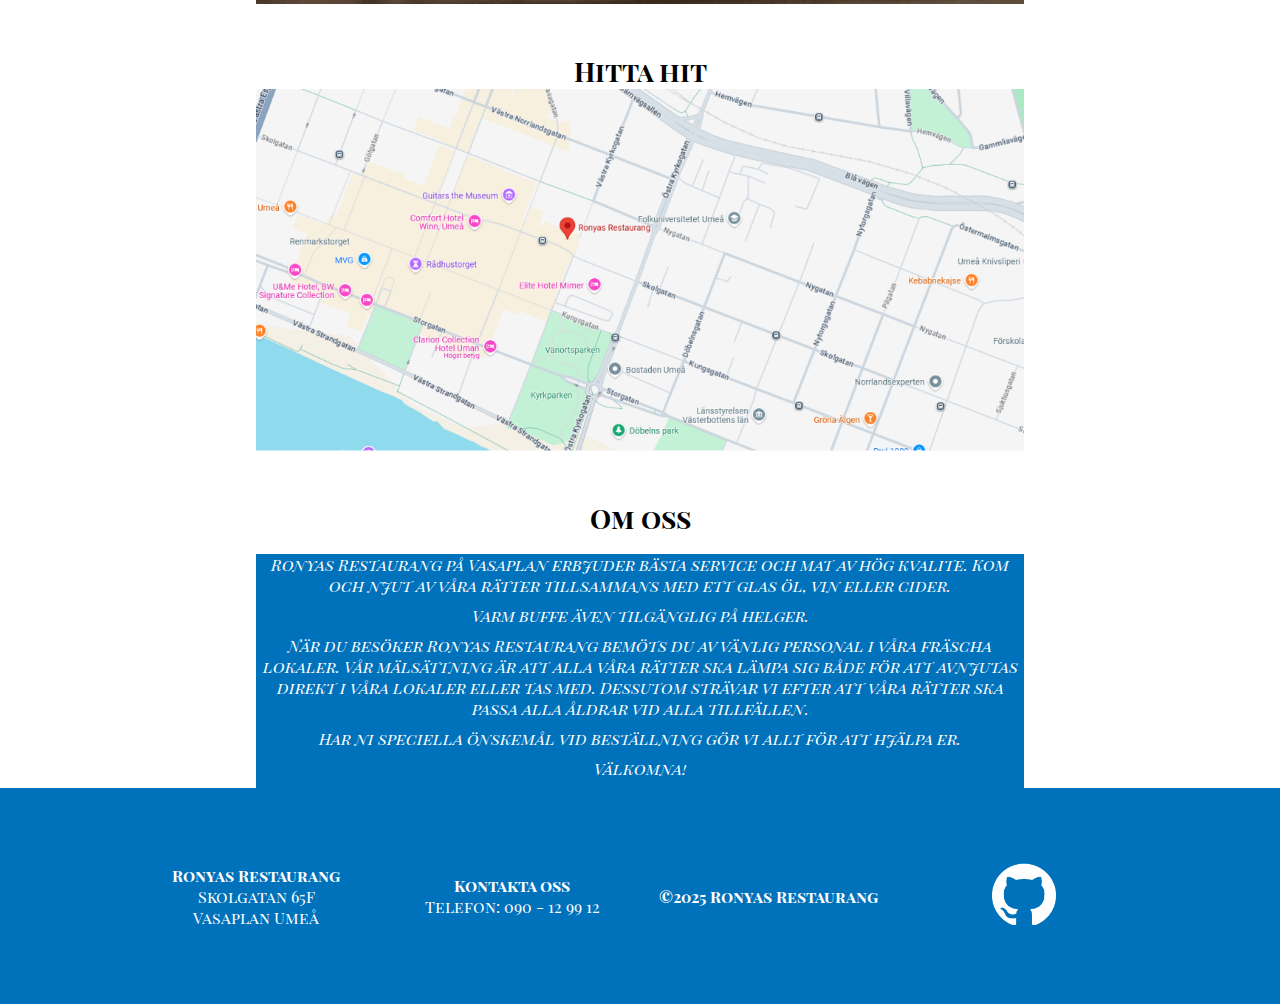
==== commit 9bec71dd: "tihi, nvm" ====
--- a/Basic/index.html
+++ b/Basic/index.html
@@ -104,11 +104,11 @@
 	<section id="dagens">
 		<h2 class="meny">Dagens</h2>
 		<h3>Finns via UmeåLunchGuiden</h3>
-		<img src="Public/pizza-photo.jpg">
+		<img src="Public/pizza-photo.jpg" alt="">
 	</section>
 	<section id="hitta-hit">
 		<h2 class="meny">Hitta hit</h2>
-		<img src="Public/google-maps.png">
+		<img src="Public/google-maps.png" alt="">
 	</section>
 	<section id="om-oss">
 		<h2 class="meny">Om oss</h2>
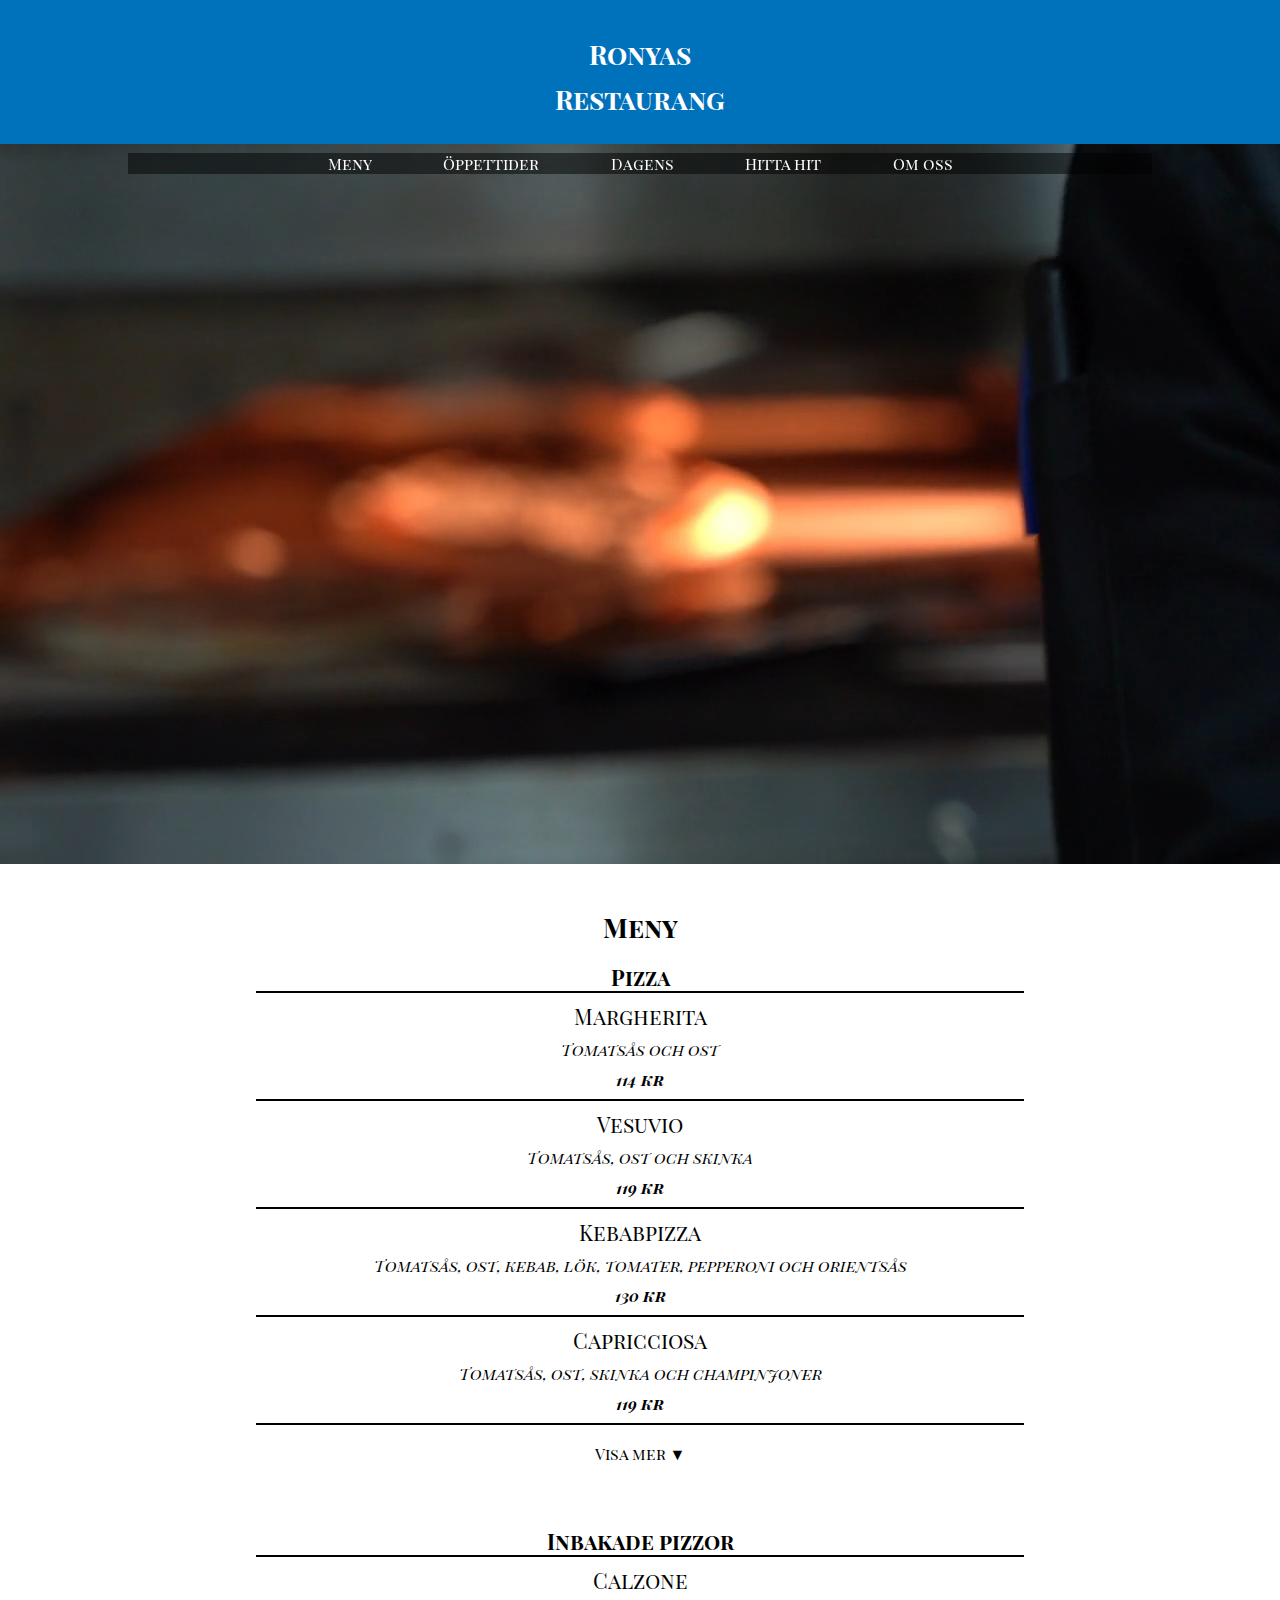
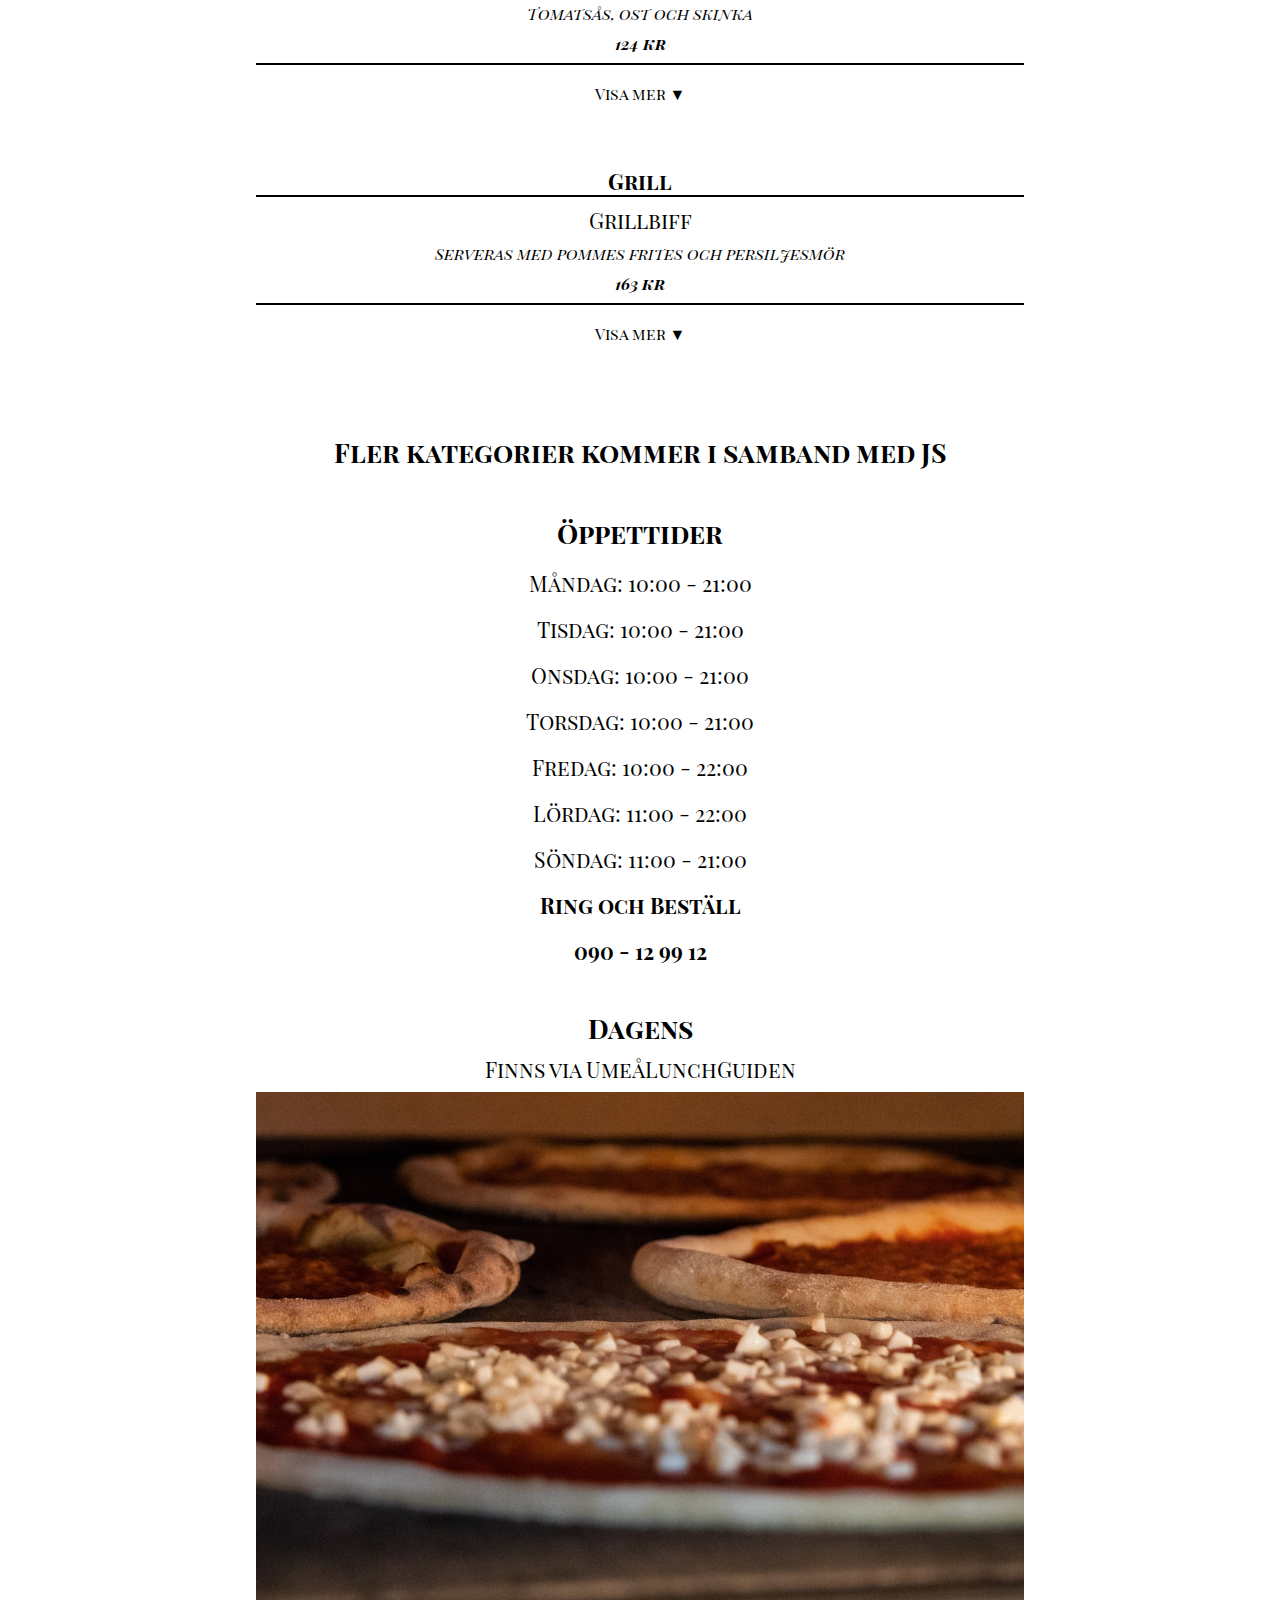
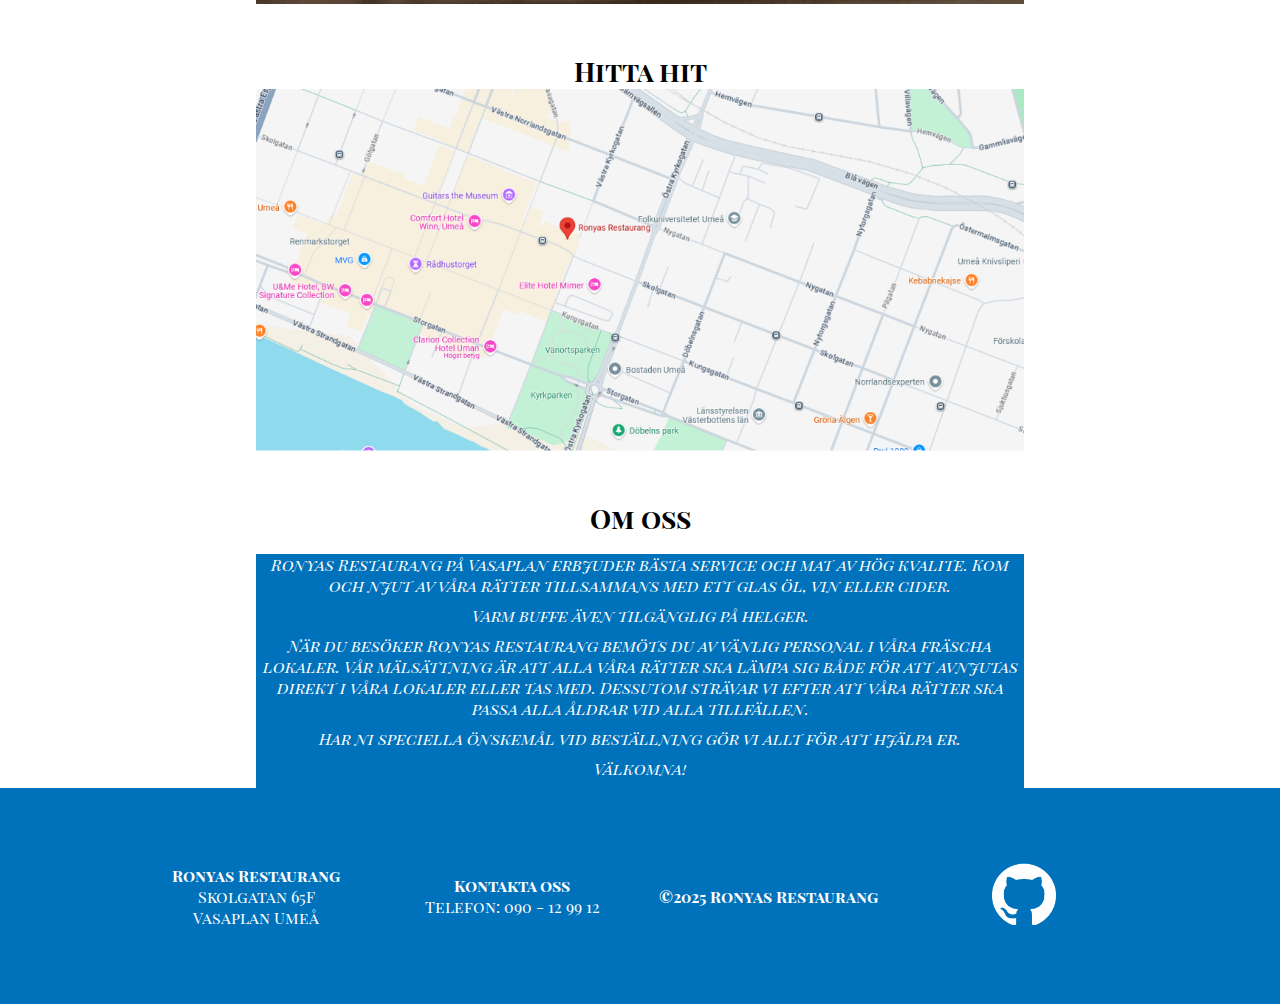
==== commit 745e11d3: "changed alt texts to swe" ====
--- a/Basic/index.html
+++ b/Basic/index.html
@@ -39,7 +39,7 @@
 	</nav>
 	<video autoplay muted loop>
 		<source src="Public/pizza-video.mp4" type="video/mp4">
-		Your browser does not support the video tag.
+		Din webbläsare stödjer inte videoformat.
 	</video>
 
 	<section id="meny">
@@ -104,11 +104,11 @@
 	<section id="dagens">
 		<h2 class="meny">Dagens</h2>
 		<h3>Finns via UmeåLunchGuiden</h3>
-		<img src="Public/pizza-photo.jpg" alt="">
+		<img src="Public/pizza-photo.jpg" alt="Närbild av pizza">
 	</section>
 	<section id="hitta-hit">
 		<h2 class="meny">Hitta hit</h2>
-		<img src="Public/google-maps.png" alt="">
+		<img src="Public/google-maps.png" alt="Karta, Skolgatan 65F Umeå">
 	</section>
 	<section id="om-oss">
 		<h2 class="meny">Om oss</h2>
@@ -159,7 +159,7 @@
 			</h4>
 		</div>
 		<div class="footer-section">
-			<a href="https://github.com/samosk/webtek/tree/main/Basic" target="_blank"><img src="Public/github-mark-white.png" alt="GitHub Logo" class="github-logo"></a>
+			<a href="https://github.com/samosk/webtek/tree/main/Basic" target="_blank"><img src="Public/github-mark-white.png" alt="GitHub Logga" class="github-logo"></a>
 		</div>
 	</div>
 </body>
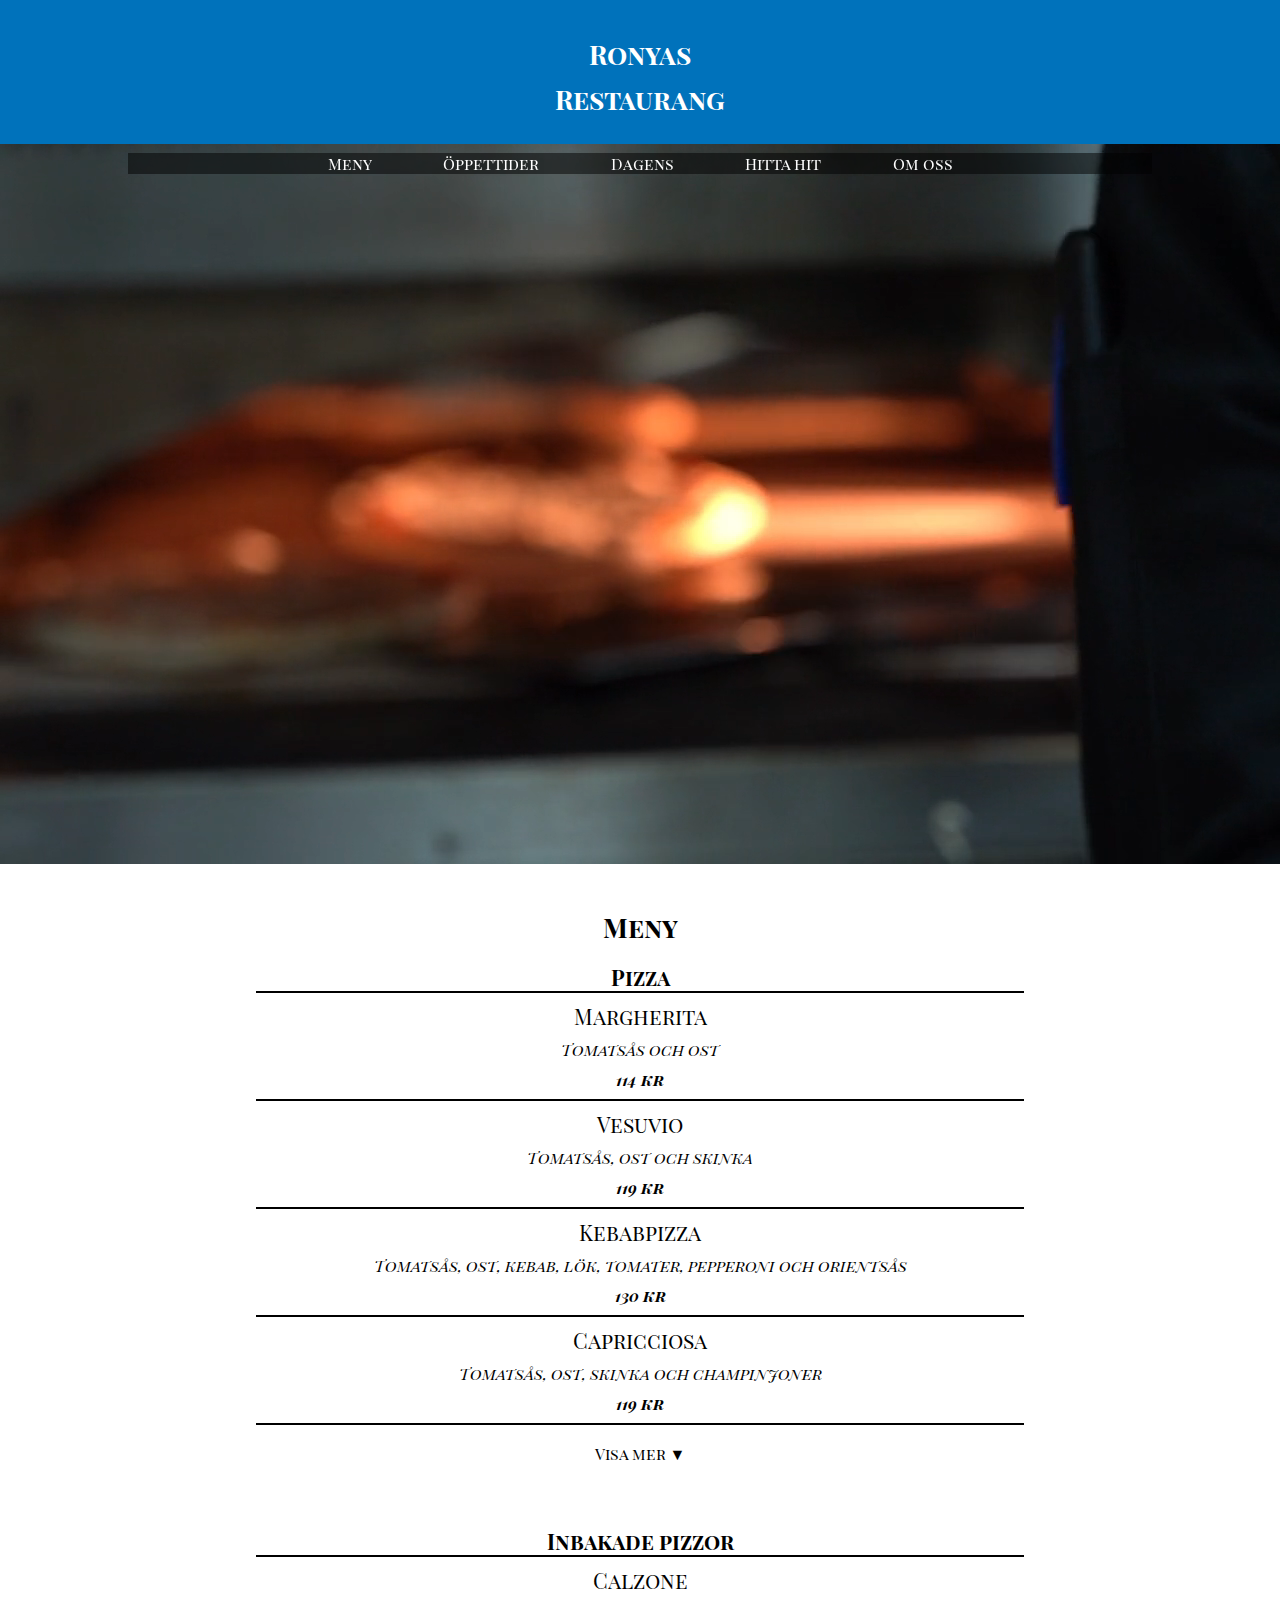
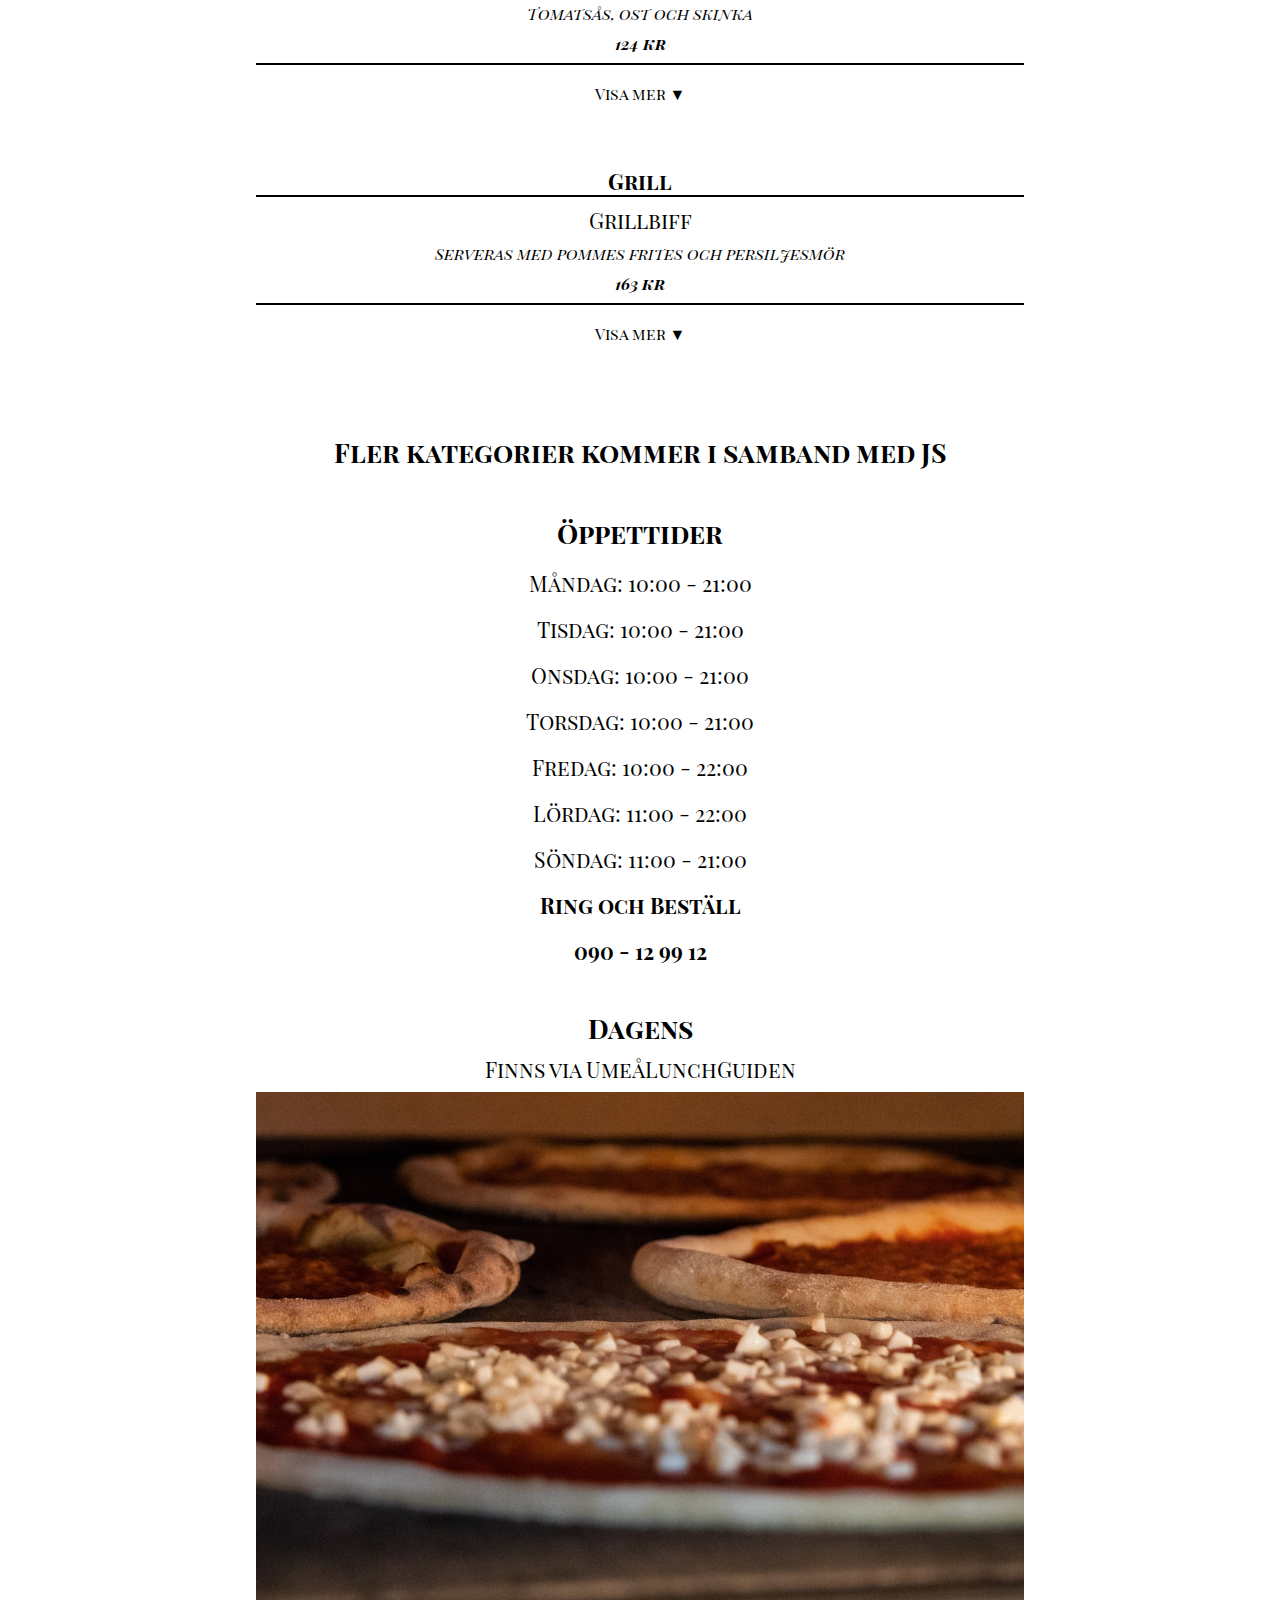
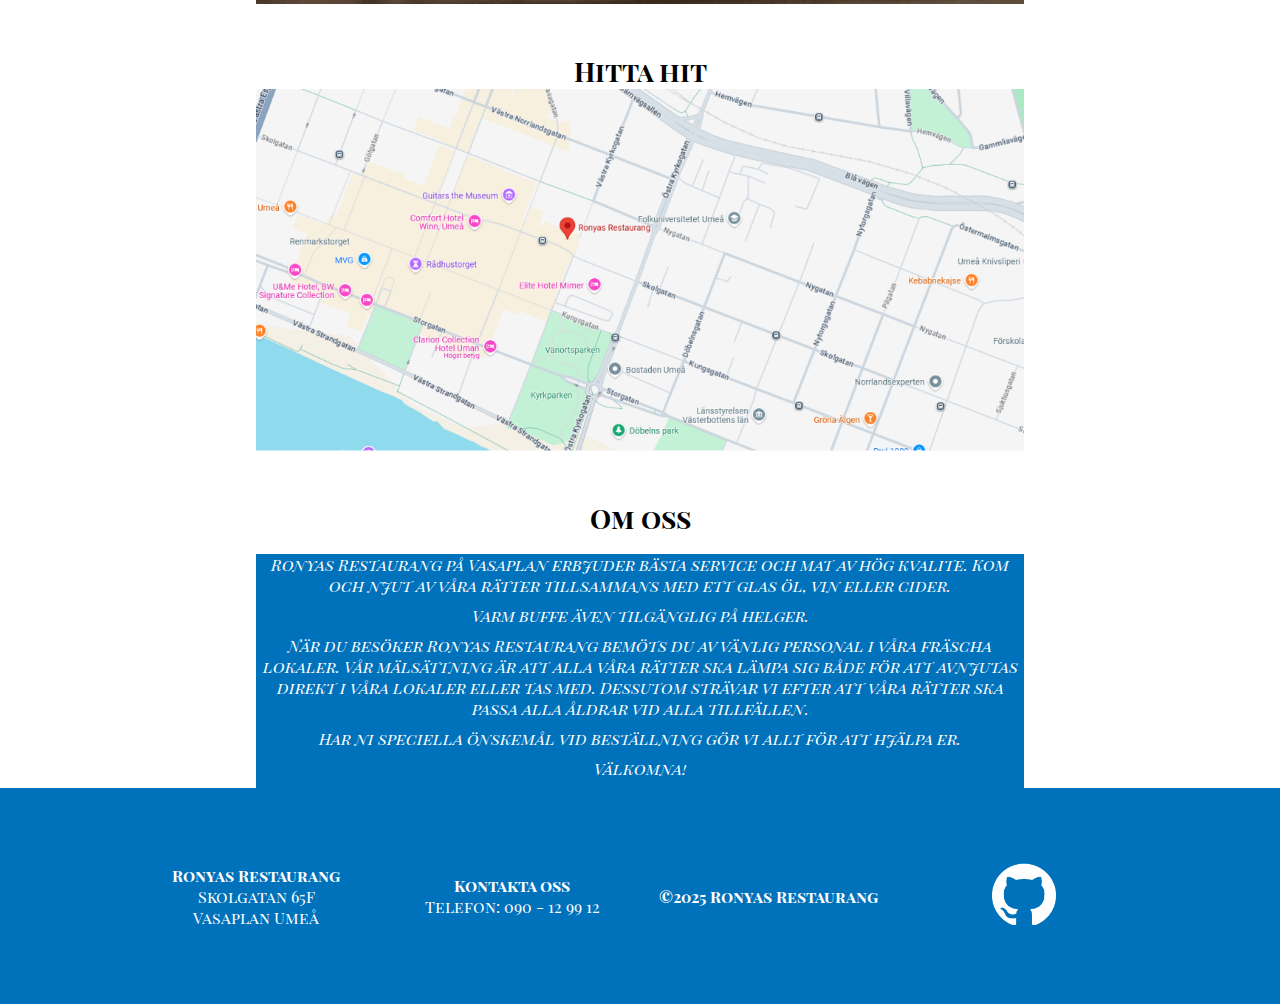
==== commit b20a5d10: "hamburger menu changed to button" ====
--- a/Basic/index.html
+++ b/Basic/index.html
@@ -25,7 +25,8 @@
 	
 	<nav>
 		<div id="nav-top">
-			<h2 class="hamburger">&#9776;</h2>
+			<!-- <h2 class="hamburger">&#9776;</h2> -->
+			<button class="hamburger">&#9776;</button>
 		</div>
 		<div class="nav-top">
 			<ul>
--- a/Basic/styles.css
+++ b/Basic/styles.css
@@ -98,8 +98,9 @@
 }
 
 button {
-	height: 6vh;
-	width: fit-content;
+	margin: 0;
+	padding: 0;
+	border: 0;
 }
 
 a {
@@ -240,8 +241,6 @@
 	margin: 0;
 	padding: 0;
 	font-size: 16pt;
-	user-select: none;
-	cursor: pointer;
 }
 
 @media only screen and (max-width: 700px) {
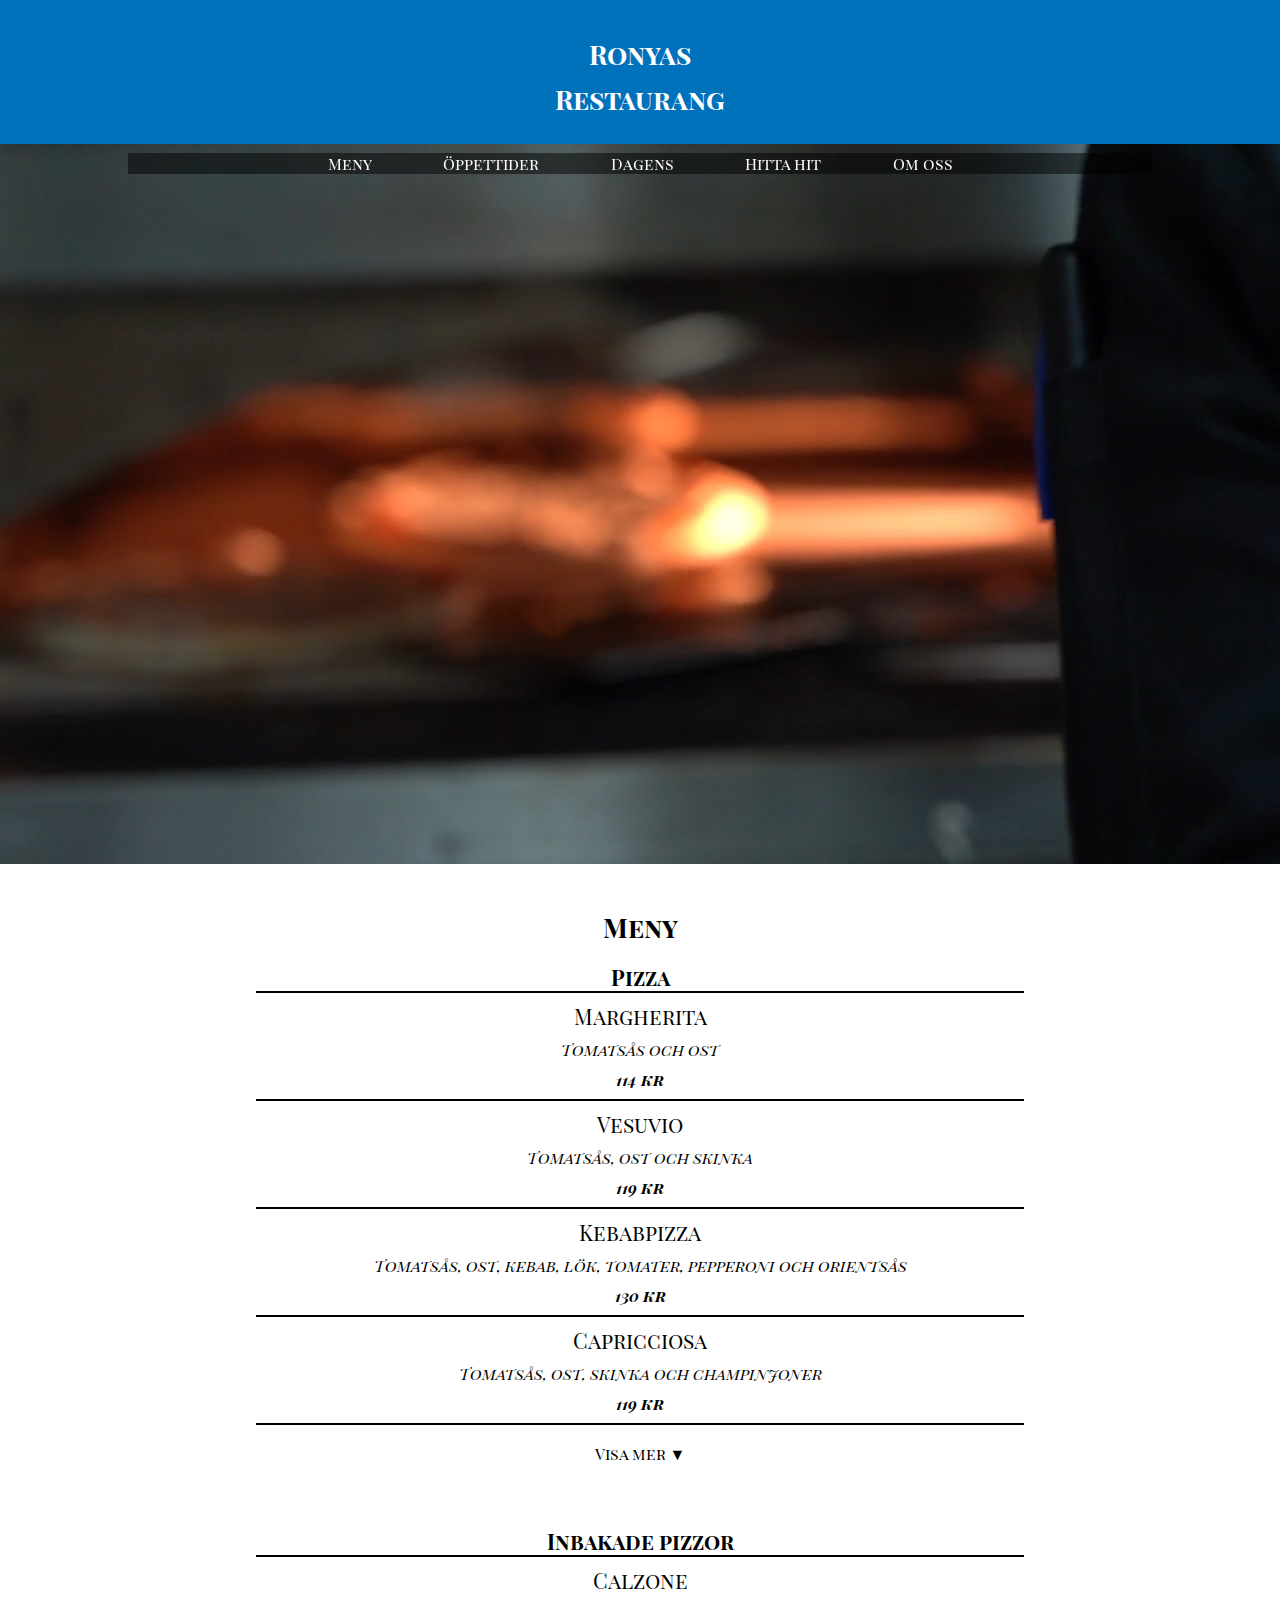
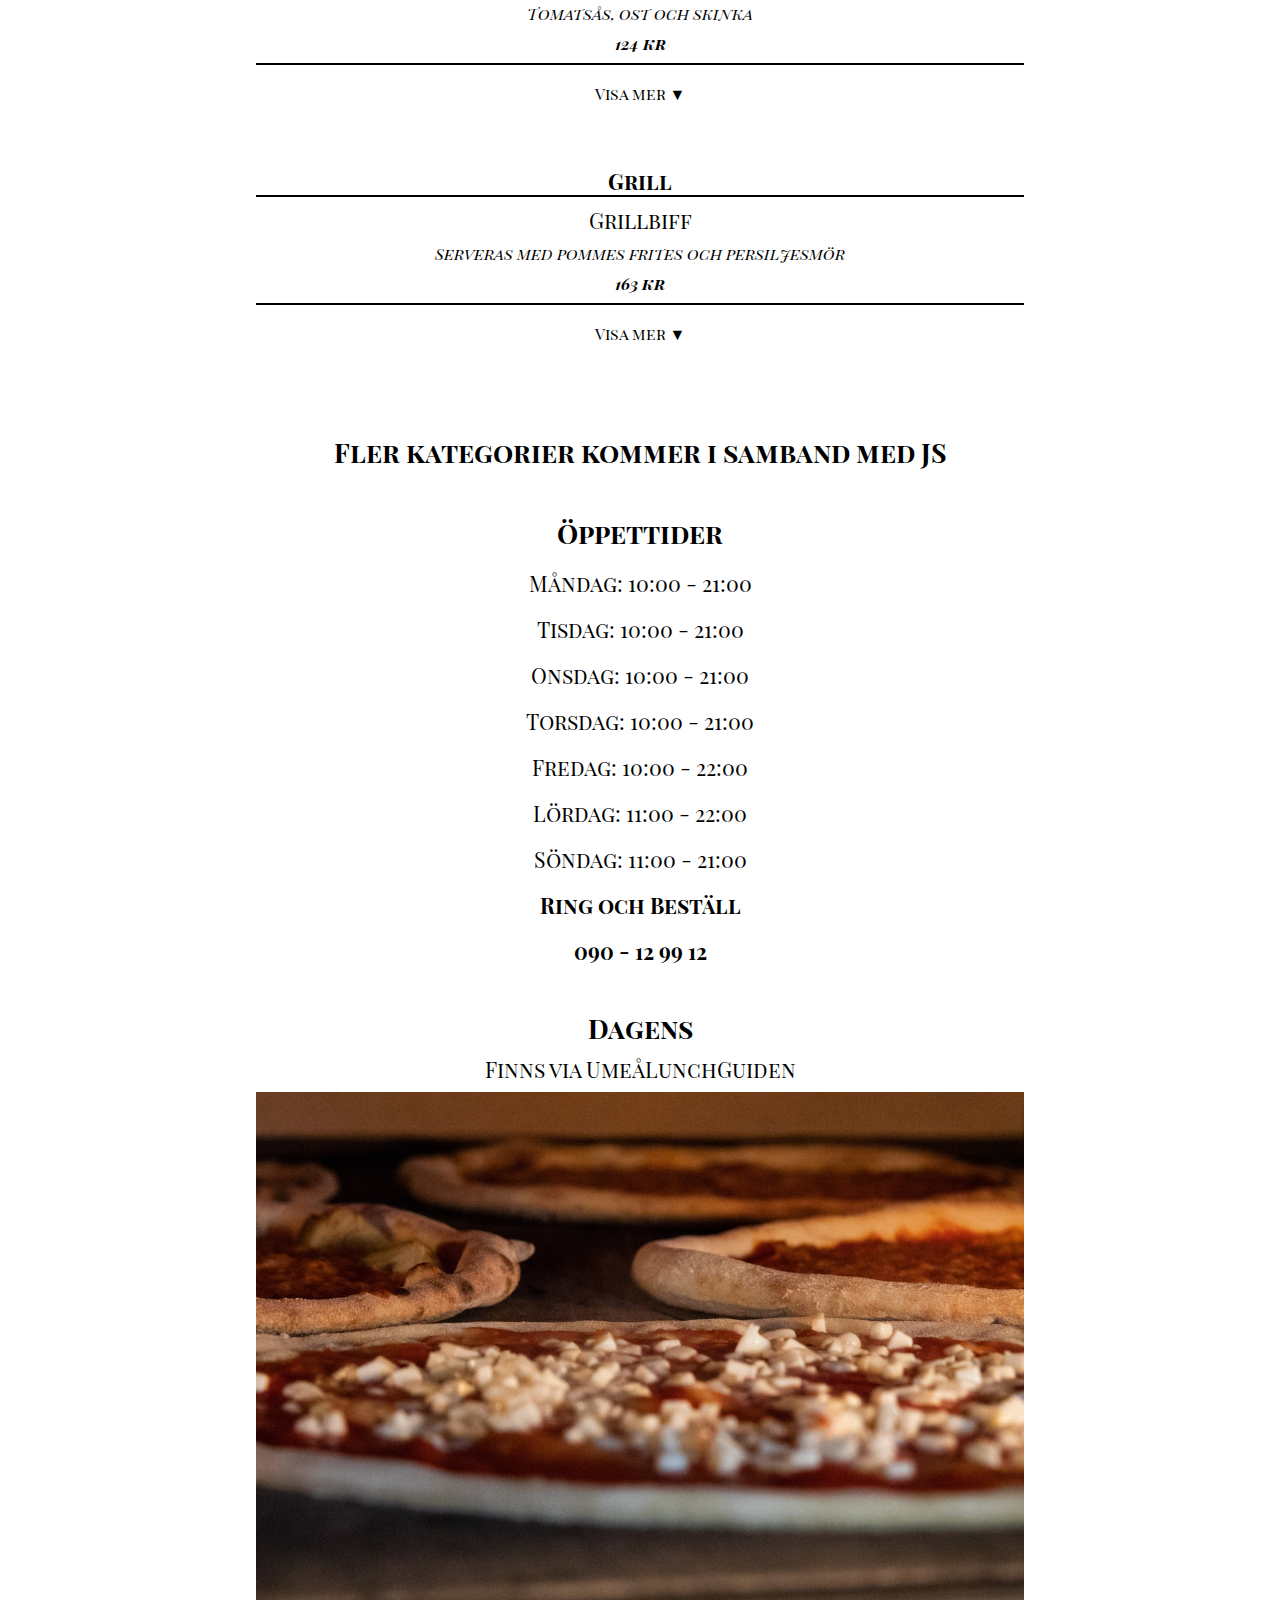
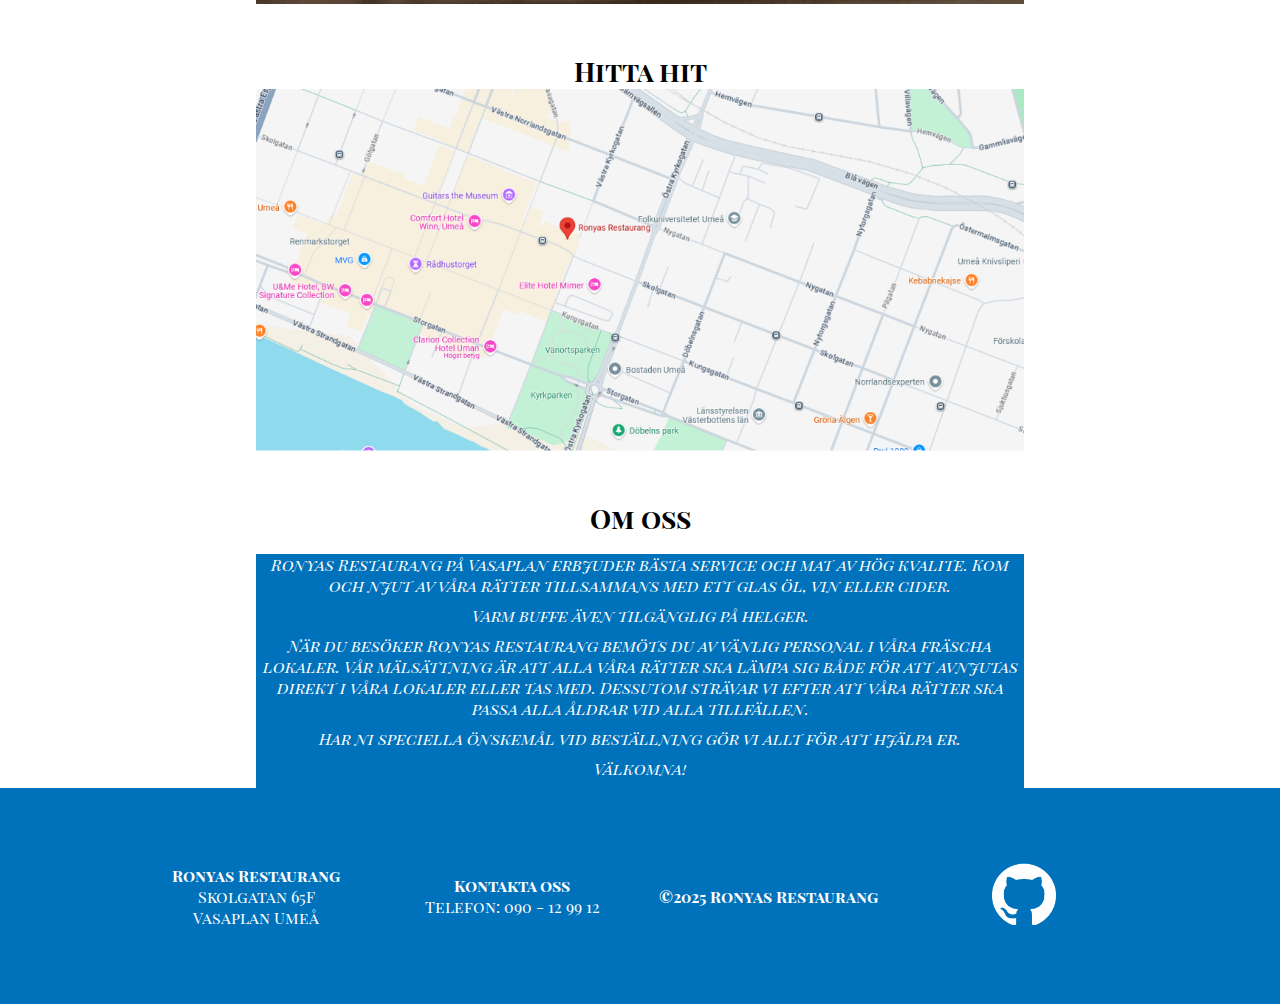
==== commit 6f672a41: "changed hamburger menu to a button" ====
--- a/Basic/index.html
+++ b/Basic/index.html
@@ -25,8 +25,7 @@
 	
 	<nav>
 		<div id="nav-top">
-			<!-- <h2 class="hamburger">&#9776;</h2> -->
-			<button class="hamburger">&#9776;</button>
+			<button class="hamburger" aria-label="öppna meny">&#9776;</button>
 		</div>
 		<div class="nav-top">
 			<ul>
--- a/Basic/styles.css
+++ b/Basic/styles.css
@@ -241,6 +241,7 @@
 	margin: 0;
 	padding: 0;
 	font-size: 16pt;
+	background-color: #0072BB;
 }
 
 @media only screen and (max-width: 700px) {
